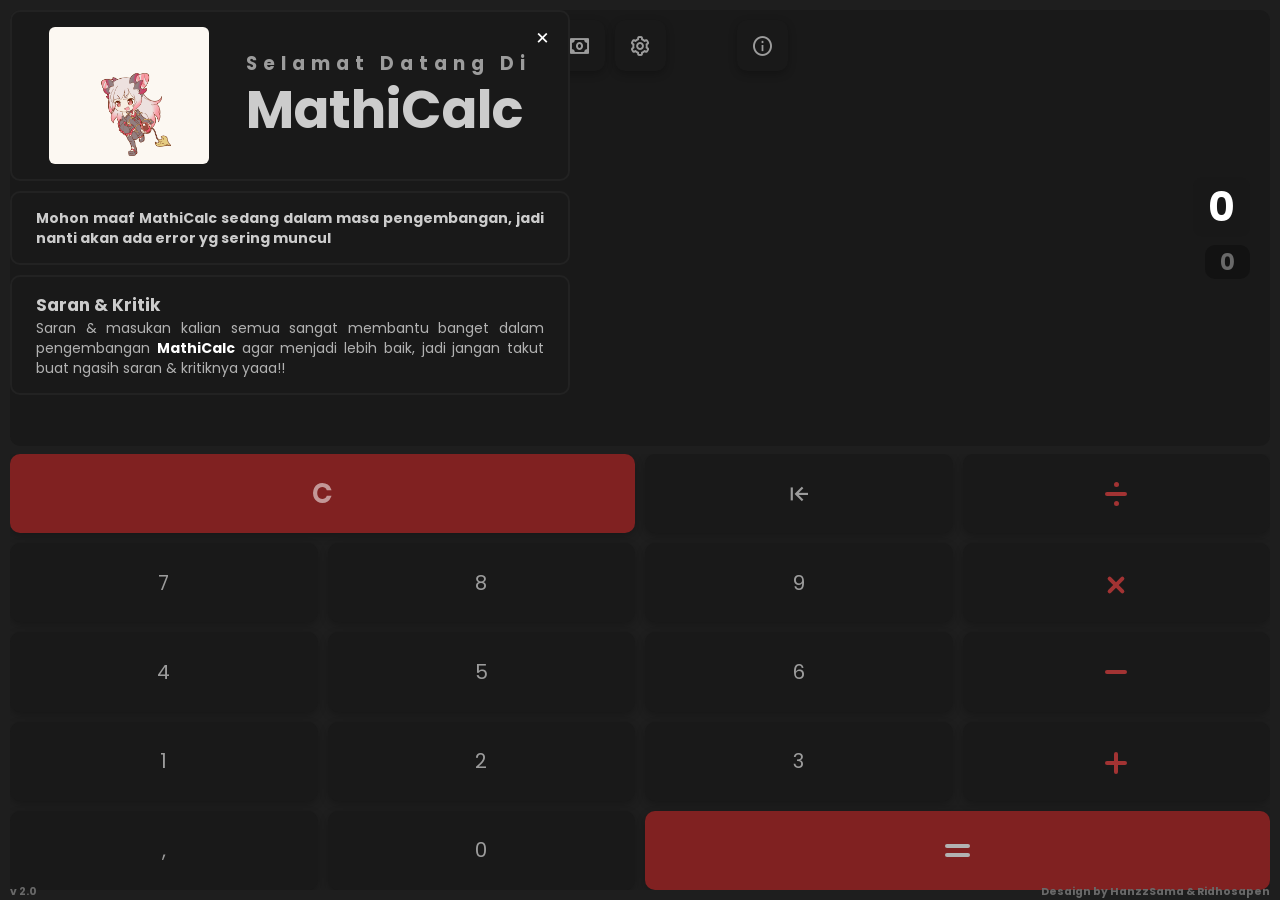
==== index.html @ f7ed5c63 "Update 2.1 perbaikan sinkronosasi video local dan video youtube" ====
<html lang="en">
  <head>
    <meta charset="UTF-8" />
    <meta name="viewport" content="width=device-width, initial-scale=1.0" />
    <link rel="shortcut icon" href="img/mathicalc.ico" type="image/x-icon" />
    <link
      href="https://unpkg.com/boxicons@2.1.4/css/boxicons.min.css"
      rel="stylesheet"
    />
    <link rel="stylesheet" href="style/style.css" />
    <title>MathiCalc</title>
  </head>
  <body>
    <div class="container">
      <nav class="nav-alert" id="main-alert">
        <div>
          <figure class="main-alert">
            <div>
              <i class="bx bx-x" id="close-alert"></i>
              <article class="desc-alert">
                <img src="img/welcome.gif" alt="" />
                <div>
                  <h3>selamat datang di</h3>
                  <h3>mathiCalc</h3>
                </div>
              </article>
            </div>
          </figure>
          <figure class="main-alert">
            <div>
              <article>
                <h4>
                  Mohon maaf MathiCalc sedang dalam masa pengembangan, jadi
                  nanti akan ada error yg sering muncul
                </h4>
              </article>
            </div>
          </figure>
          <figure class="main-alert">
            <div>
              <article>
                <h3>saran & kritik</h3>
                <p>
                  Saran & masukan kalian semua sangat membantu banget dalam
                  pengembangan <strong>MathiCalc</strong> agar menjadi lebih
                  baik, jadi jangan takut buat ngasih saran & kritiknya yaaa!!
                </p>
              </article>
            </div>
          </figure>
        </div>
      </nav>
      <nav class="nav">
        <div>
          <figure class="icon" data-target="historyMenu">
            <i class="bx bx-history"></i>
          </figure>
          <figure class="icon" data-target="moneyMenu">
            <i class="bx bx-money"></i>
          </figure>
          <figure class="icon" data-target="settingMenu">
            <i class="bx bx-cog"></i>
          </figure>
          <figure class="icon ui" id="newui">
            <i class="bx bx-math"></i>
          </figure>
          <figure class="icon" data-target="aboutMenu">
            <i class="bx bx-info-circle"></i>
          </figure>
        </div>
      </nav>
      <main class="main-menu">
        <div>
          <section id="historyMenu" class="menu history hidden" id="history">
            <div>
              <h3>History</h3>
              <ul id="history"></ul>
            </div>
          </section>
          <section id="moneyMenu" class="menu money hidden" id="money">
            <div>
              <h3>Konversi Mata Uang</h3>
              <main class="wrapper-conversi">
                <figure class="conversi">
                  <select id="currency-from">
                    <option value="">--Pilih--</option>
                    <option value="IDR">IDR (Rupiah)</option>
                    <option value="USD">USD (Dollar)</option>
                    <option value="EUR">EUR (Euro)</option>
                  </select>
                </figure>
                <figure class="reverse">
                  <button id="reverse-currency">
                    <i class="bx bx-transfer-alt"></i>
                  </button>
                </figure>
                <figure class="conversi">
                  <select id="currency-to">
                    <option value="">--Pilih--</option>
                    <option value="USD">USD (Dollar)</option>
                    <option value="IDR">IDR (Rupiah)</option>
                    <option value="EUR">EUR (Euro)</option>
                  </select>
                </figure>
              </main>
            </div>
          </section>
          <section id="settingMenu" class="menu setting hidden" id="setting">
            <div>
              <h3>Setting</h3>
              <main>
                <section class="set-menu theme">
                  <div>
                    <div>
                      <h4>tema warna</h4>
                    </div>
                    <!-- tempat pilihan tema -->
                    <div class="wrapper-theme"></div>
                    <!-- preview tema aktif -->
                    <div class="preview-txt">
                      <h4>tema saat ini</h4>
                    </div>
                    <div class="theme-preview"></div>
                  </div>
                </section>
                <section class="set-menu font-size">
                  <div>
                    <div>
                      <h4>font size</h4>
                      <h6>default : 16px</h6>
                    </div>
                    <div class="wrapper-font"></div>
                  </div>
                </section>
                <section class="set-menu wallpaper">
                  <div>
                    <div>
                      <h4>pasang walpaper</h4>
                    </div>
                    <div class="main-input-wlpr">
                      <div>
                        <section class="page-upload">
                          <div>
                            <i class="bx bx-upload"></i>
                            <h4>upload</h4>
                          </div>
                        </section>
                        <section class="btn-reset" id="resetWallpaper">
                          <div>
                            <i class="bx bx-reset"></i>
                          </div>
                        </section>
                        <section class="upload">
                          <div>
                            <input
                              type="file"
                              id="wallpaperInput"
                              accept="image/*,video/*"
                            />
                          </div>
                        </section>
                        <section class="live-img">
                          <main class="preview-img">
                            <div></div>
                          </main>
                        </section>
                      </div>
                    </div>
                  </div>
                </section>
                <section class="set-menu ink-yt">
                  <div class="wrapper-link-yt">
                    <div>
                      <h4>link YouTube set-up walpaper</h4>
                    </div>
                    <div class="input-yt">
                      <input
                        type="text"
                        placeholder="Paste link YouTube dan tunggu sebentar"
                      />
                    </div>
                  </div>
                </section>
                <section class="set-menu new-ui">
                  <div>
                    <div>
                      <h4>buka menu mathiCalc chat</h4>
                    </div>
                    <div class="wrapper-newui">
                      <h5 id="uitxt">Enable MathiCalc Chat</h5>
                      <button id="toggleNewUI">
                        <i class="bx bxs-mouse-alt"></i>
                      </button>
                    </div>
                  </div>
                </section>
              </main>
            </div>
          </section>
          <section id="aboutMenu" class="menu about hidden" id="about">
            <div>
              <figure class="container-about">
                <h3>About</h3>
                <h6>Desaign by HanzzSama & Ridhosapen</h6>
                <article class="about-content">
                  <p>
                    <strong>MathiCalc</strong> ini masih dalam tahap
                    pengembangan, jadi maaf kalau ada beberapa error yg muncul
                    atau beberapa fitur mungkin belum sempurna, aku dan rekan ku
                    akan terus berusaha memperbarui dan tingkatkan agar kualitas
                    <strong>MathiCalc</strong> bisa lebih baik dan mendukung
                    banyak fitur.
                  </p>
                  <h5>Fitur yg sudah kami buat di sini</h5>
                  <ul>
                    <li>
                      <strong>Operasi dasar</strong> matematika (tambah, kurang,
                      kali, bagi)
                    </li>
                    <li>
                      <strong>Preview hasil</strong> sebelum dihitung (submit)
                    </li>
                    <li>
                      <strong>Riwayat perhitungan</strong> (history) yang bisa
                      dipanggil ulang
                    </li>
                    <li>
                      Mode <strong>konversi mata uang</strong> (IDR, USD, EUR)
                      lengkap dengan tombol
                      <em>reverse</em>
                    </li>
                    <li>Ubah <strong>Tema</strong> warna kalkulator</li>
                    <li>Ubah <strong>Ukuran font</strong> sesuai keinginan</li>
                    <li>
                      Pasang <strong>Walpaper</strong> di output kalkulator
                    </li>
                    <li>
                      Tombol <strong>menampilkan menu baru</strong> (UI baru)
                    </li>
                    <li>
                      Mode <strong>MathiCalc Chat</strong> tampilan baru
                      <em>( New )</em>
                    </li>
                    <li>
                      Rumus <strong>bangun datar</strong> (persegi, segitigs,
                      lingkaran, dll)
                    </li>
                    <li>
                      Konversi <strong>Suhu</strong> (c ke f, f ke c, dll)
                    </li>
                    <li>
                      Konersi <strong>Panjang</strong> (cm ke m, m ke km, dll)
                    </li>
                    <li>
                      Command <strong>Clear/cls</strong> untuk hapus semua chat
                    </li>
                    <li>UI <strong>Responsif</strong> dan ringan</li>
                  </ul>
                  <p>
                    Nantikan <strong>update terbaru</strong> dari kami dengan
                    fitur-fitur yg lebih banyak dan perbaikan bug yg akan kami
                    selesaikan.
                  </p>
                  <p>
                    Saran & masukan dari kalian sangat membantu meningkatkan
                    kualitas kalkulator ini lebih baik! Jadi, tetap pantau ya
                  </p>
                  <main class="history-progres">
                    <section class="wrapper-progres">
                      <div class="progres">
                        <h4>MathiCalc 2.1</h4>
                        <p>
                          Perbaikan sistem penampilkan walpaper (type = Video)
                        </p>
                        <p>
                          Mensinkronisasi antara
                          <strong>Video Local</strong> dan
                          <strong>Video YouTube</strong>
                        </p>
                      </div>
                      <div class="progres">
                        <h4>MathiCalc 2.0</h4>
                        <p>Penambahan sistem pasanng walpaper (type = Video)</p>
                        <p>
                          Dapat menampilkan walpaper dalam bentuk
                          <strong>Video Local</strong> atau
                          <strong>Video YouTube</strong>
                        </p>
                      </div>
                      <div class="progres">
                        <h4>MathiCalc 1.9</h4>
                        <p>Perbaikan UI agar lebih responsif</p>
                        <p>
                          Merapikan komponen-komponen dalam Container agar dapat
                          lebih mudah melakukan responsif
                        </p>
                      </div>
                      <div class="progres">
                        <h4>MathiCalc 1.8</h4>
                        <p>Penambahan sistem kalkulator (rumus matematika)</p>
                        <p>Perhitungan rumus <strong>Luas Persegi</strong></p>
                        <p>Perhitungan rumus <strong>Luas segituga</strong></p>
                        <p>Perhitungan rumus <strong>Luas lingkaran</strong></p>
                        <p>
                          Perhitungan rumus <strong>keliling lingkaran</strong>
                        </p>
                        <p>Perhitungan rumus <strong>Volume Kubus</strong></p>
                        <p>Perhitungan rumus <strong>Volume Balok</strong></p>
                        <p>Perhitungan rumus <strong>Volume Tabung</strong></p>
                        <p>Perhitungan rumus <strong>Pythagoras</strong></p>
                        <p>Perhitungan rumus <strong>Faktorial</strong></p>
                      </div>
                      <div class="progres">
                        <h4>MathiCalc 1.7</h4>
                        <p>Perbaikan UI khususnya pada Responsif mode mobile</p>
                        <p>
                          perubahan atau transformasi layar
                          <strong>Dekstop</strong> ke <strong>Android</strong>
                        </p>
                      </div>
                      <div class="progres">
                        <h4>MathiCalc 1.6</h4>
                        <p>
                          Perubahan nama "<strong>Mathison Bot</strong> berubah
                          menjadi <strong>MathiCalc Chat</strong>"
                        </p>
                      </div>
                      <div class="progres">
                        <h4>MathiCalc 1.5</h4>
                        <p>
                          Penambahan UI chatBot pada
                          <strong>Mathison Bot</strong>
                        </p>
                        <p>
                          Perubahan <strong>mode kalkulator</strong> dengan
                          <strong>mode chat</strong>
                        </p>
                      </div>
                      <div class="progres">
                        <h4>MathiCalc 1.4</h4>
                        <p>Perbaikan sistem kalkulator yg lebih baik</p>
                        <p>
                          Perbaikan <strong>sistem kalkulator dasar</strong> (
                          -, + )
                        </p>
                        <p>
                          Perbaikan <strong>sistem kalkulator dasar</strong> (
                          buka kurung dan tutup kurung )
                        </p>
                        <p>
                          Perbaikan <strong>sistem kalkulator dasar</strong> (
                          bilangan bulat, decimal, prima )
                        </p>
                      </div>
                      <div class="progres">
                        <h4>MathiCalc 1.3</h4>
                        <p>
                          Pembaruan pada desain UI <strong>MathiCalc</strong>
                        </p>
                        <p>Penambahan fitur <strong>Pilihan Tema</strong></p>
                        <p>Penambahan fitur <strong>font size</strong></p>
                        <p>Penambahan fitur <strong>Pasang Walpaper</strong></p>
                      </div>
                      <div class="progres">
                        <h4>MathiCalc 1.2</h4>
                        <p>
                          Perubahan nama "<strong>Mathison Calculator</strong>
                          berubah menjadi <strong>MathiCalc</strong>"
                        </p>
                        <p>Menambahan UI baru dan sistem baru</p>
                        <p>
                          <strong
                            >UI history, setting, konersi mata uang,
                            about</strong
                          >
                        </p>
                      </div>
                      <div class="progres">
                        <h4>Mathison Calculator 1.1</h4>
                        <p>
                          Penerapan <strong>sistem dasar kalkulator</strong>,
                          hanya bisa (penjumlahan, pengurangan, perkalian,
                          pembagian)
                        </p>
                        <p>
                          <strong>Perbaikan sistem kalkulator dasar</strong>,
                          memperbaiki sistem operator aritmatika
                        </p>
                      </div>
                      <div class="progres">
                        <h4>Mathison Calculator 1.0</h4>
                        <p>
                          <strong>Desain awal</strong> pembuatan kerangka
                          kalkulator dan belum include sistem kalkulator
                        </p>
                        <p>
                          <strong>Perancangan desain</strong> menentukan desain
                          kalkulator
                        </p>
                      </div>
                    </section>
                  </main>
                </article>
              </figure>
            </div>
          </section>
        </div>
      </main>
      <main class="main-newui" id="newUISection">
        <div>
          <div class="page-newui">
            <header class="head-tittle">
              <div>
                <h4>Selamat datang di</h4>
                <h3>mathiCalc <strong>Chat</strong></h3>
              </div>
            </header>
            <main class="chat-box">
              <div></div>
            </main>
            <section class="input-chat">
              <div>
                <aside class="live-preview">
                  <section class="wrapper-live">
                    <div id="live-preview"></div>
                  </section>
                </aside>
                <div class="input">
                  <i class="bx bxs-keyboard"></i>
                  <input type="text" placeholder="ketik pesan..." />
                </div>
              </div>
            </section>
          </div>
        </div>
      </main>
      <header class="content main-output" id="main-output">
        <div class="wrapper-output">
          <h2 id="operation">0</h2>
          <div>
            <h6 id="result">0</h6>
          </div>
        </div>
        <figure class="video-output">
          <video></video>
        </figure>
      </header>
      <div class="slide" id="slide"><i>>></i></div>
      <main class="content main-button" id="main-button">
        <div class="wrapper-button">
          <figure class="button" data-action="clear">
            <div>C</div>
          </figure>
          <figure class="button" data-action="delete">
            <div><i class="bx bx-arrow-to-left"></i></div>
          </figure>
          <figure class="button" data-value=":">
            <div class="pembagian">
              <div></div>
              <div></div>
              <div></div>
            </div>
          </figure>
          <figure class="button" data-value="7">
            <div>7</div>
          </figure>
          <figure class="button" data-value="8">
            <div>8</div>
          </figure>
          <figure class="button" data-value="9">
            <div>9</div>
          </figure>
          <figure class="button" data-value="x">
            <div class="perkalian">
              <div></div>
              <div></div>
            </div>
          </figure>
          <figure class="button" data-value="4">
            <div>4</div>
          </figure>
          <figure class="button" data-value="5">
            <div>5</div>
          </figure>
          <figure class="button" data-value="6">
            <div>6</div>
          </figure>
          <figure class="button" data-value="-">
            <div class="pengurangan">
              <div></div>
            </div>
          </figure>
          <figure class="button" data-value="1">
            <div>1</div>
          </figure>
          <figure class="button" data-value="2">
            <div>2</div>
          </figure>
          <figure class="button" data-value="3">
            <div>3</div>
          </figure>
          <figure class="button" data-value="+">
            <div class="penjumlahan">
              <div></div>
              <div></div>
            </div>
          </figure>
          <figure class="button" data-value=".">
            <div>,</div>
          </figure>
          <figure class="button" data-value="0">
            <div>0</div>
          </figure>
          <figure class="button" data-action="calculate">
            <div class="hasil">
              <div></div>
              <div></div>
            </div>
          </figure>
        </div>
      </main>
    </div>
    <span class="dev">
      <div class="versi">
        <h6>v 2.0</h6>
      </div>
      <div class="use-dev">
        <h6>Desaign by HanzzSama & Ridhosapen</h6>
      </div>
    </span>
    <script src="resources/mathFunctions.js"></script>
    <script src="resources/chatbot.js"></script>
    <script src="resources/newUI.js"></script>
    <script src="resources/slide-toggle.js"></script>
    <script src="resources/setting.js"></script>
    <script src="resources/setWLPR.js"></script>
    <script src="resources/math.js"></script>
  </body>
</html>
---- style/style.css ----
@import url('https://fonts.googleapis.com/css2?family=Cal+Sans&family=Poppins:ital,wght@0,100;0,200;0,300;0,400;0,500;0,600;0,700;0,800;0,900;1,100;1,200;1,300;1,400;1,500;1,600;1,700;1,800;1,900&display=swap');
*{
    margin: 0;
    padding: 0;
    text-decoration: none;
    color: #ffffff;
    box-sizing: border-box;
    transition: all .3s;
    font-family: "Poppins", sans-serif;
    -webkit-user-select: none; /* Chrome, Safari, iOS */
    -moz-user-select: none;    /* Firefox */
    -ms-user-select: none;     /* IE/Edge legacy */
    user-select: none;         /* standar */
    -webkit-touch-callout: none; /* matikan menu tekan lama di iOS */
    -webkit-tap-highlight-color: transparent;
}
*::-webkit-scrollbar {
    width: 5px;
    height: 0;
}

*::-webkit-scrollbar-thumb {
    border-radius: 10px;
    background: var(--backgroun     d-color);
}

*::-webkit-scrollbar-track {
    background: transparent;
}

:root{
    --dark-mode-item: #191919;
    --dark-mode-bg: #121212;
    --clr-ex-text: #b2b2b2;
    --primary-color: #a23333;   /* default */
    --secondary-color: #802121;
    --accent-color: #c39797;
    --background-color: #1e1e1e;
    --text-color: #f5f5f5;
    --font-size: 16px;
}
body{
    display: flex;
    font-size: var(--font-size);
    align-items: center;
    margin: 15px;
    justify-content: center;
    background-color: var(--background-color);
}
/* ========================================= */
/* =============== Container =============== */
/* ========================================= */
.container{
    width: 100%;
    height: 100%;
    max-height: 42em;
    max-width: 85em;
    /* background: blue; */
    display: flex;
    gap: 10px;
    /* justify-content: space-between; */
}
.content{
    width: 100%;
    max-width: 100%;
    height: 100%;
    /* background: red; */
}
/* ===================================== */
/* =============== Slide =============== */
/* ===================================== */
.slide{
    display: flex;
    max-width: 2em;
    align-items: center;
    border-radius: 6px;
    justify-content: center;
    background: var(--dark-mode-item);
}
.slide.active i{
    transform: rotate(180deg);
}
.slide i{
    margin: 0 10px;
    color: #9c9c9c;
    /* padding: 8px 8px; */
    cursor: pointer;
}
/* ====================================== */
/* =============== Button =============== */
/* ====================================== */
.main-button{
    width: 100%;
    position: relative;
    overflow-x: hidden;
}
.main-button.active{
    width: 0;
}
.wrapper-button{
    gap: 10px;
    height: 100%;
    display: grid;
    /* background: yellow; */
    grid-template-columns: repeat(4, 1fr);
    grid-template-rows: repeat(5, 1fr);
}
.button{
    display: flex;
    align-items: center;
    justify-content: center;
    height: 100%;
    width: 100%;
    border-radius: 10px;
    background: var(--dark-mode-item);
    box-shadow: rgba(0, 0, 0, 0.24) 0px 3px 8px;
}
.button.active {
  transform: scale(0.92);
  background: rgba(255, 255, 255, 0.2);
  transition: all 0.15s;
}
.button:hover{
    background: #2c2c2c;
    transform: scale(1.05);
}
.button:hover div{
    color: #ffffff;
    font-size:  1.96em;
}
.button div{
    color: #9c9c9c;
    font-size: 1.9em;
}
.button i{
    color: #9c9c9c;
    font-size: 1.3em;   
}
.button:nth-child(1){
    grid-column: span 2;
    background: var(--secondary-color);
}
.button:nth-child(1) div{
    color: var(--accent-color);
    font-size: 34px;
    -webkit-text-stroke-width: 2px;
}
.pembagian div:nth-child(2){
    width: 31px;
    height: 6px;
    border-radius: 10px;
}
.pembagian{
    gap: 5px;
    width: 31px;
    flex-wrap: wrap;
    display: flex;
    justify-content: center;
}
.pembagian div{
    background: var(--primary-color);
}
.pembagian div:nth-child(1),
.pembagian div:nth-child(3){
    width: 8px;
    height: 8px;
    border-radius: 50%;
}
.perkalian{
    width: 31px;
}
.perkalian div{
    width: 31px;
    height: 6;
    border-radius: 10px;
    position: absolute;
    background: var(--primary-color);
}
.perkalian div:nth-child(1){
    transform: rotate(45deg);
}
.perkalian div:nth-child(2){
    transform: rotate(-45deg);
}
.pengurangan div{
    width: 31px;
    height: 6px;
    border-radius: 10px;
    background: var(--primary-color);
}
.penjumlahan{
    width: 31px;
}
.penjumlahan div{
    width: 31px;
    height: 6;
    border-radius: 10px;
    position: absolute;
    background: var(--primary-color);
}
.penjumlahan div:nth-child(2){
    transform: rotate(-90deg);
}
.button:nth-child(18){
    grid-column: span 2;
    background: var(--secondary-color);
}
.hasil{
    gap: 5px;
    display: flex;
    flex-direction: column;
}
.hasil>div{
    width: 31px;
    height: 5px;
    border-radius: 10px;
    background: var(--clr-ex-text);
}
/* ============================================= */
/* =============== Output New UI =============== */
/* ============================================= */
.main-newui{
    width: 0;
    /* height: 100%; */
    display: flex;
    flex-direction: column;
    position: relative;
    overflow-x: hidden;
    border-radius: 10px;
    background: #191919;
}
.main-newui.open{
    width: 100%;
    display: flex;
    /* background: #191919; */
    box-shadow: rgba(0, 0, 0, 0.19) 0px 10px 20px, rgba(0, 0, 0, 0.23) 0px 6px 6px;
}
.main-newui>div{
    width: 100%;
    height: 100%;
    display: flex;
}
.page-newui{
    width: 100%;
    display: flex;
    flex-direction: column;
    margin: 10px 20px;
    /* background: blue; */
}
.head-tittle h4{
    color: #696969;
    font-size: 14px;
    white-space: nowrap;
    text-transform: capitalize;
}
.head-tittle h3{
    font-size: 1.5em;
    text-transform: capitalize;
    line-height: 1.2em;
    white-space: nowrap;
    color: #ccc;
}
.head-tittle strong{
    color: var(--accent-color);
}
.chat-box{
    height: 100%;
    overflow-y: auto;
    display: flex;
    margin: 10px 0;
    max-height: auto;
    flex-direction: column;
    /* background-color: red; */
}
.chat{
    display: flex;
}
.chat.user{
    justify-content: end;
}
.username h3{
    font-size: 16px;
    text-transform: capitalize;
    color: var(--primary-color);
}
.chat.user .username h3{
    text-align: end;
    color: var(--accent-color);
}
.chat-text{
    display: flex;
    max-width: 40em;
    margin-top: 6px;
    border-radius: 6px;
    background: var(--secondary-color);
}
.chat-text p{
    margin: 8px 15px;
    font-size: 14px;
    letter-spacing: .5px;
    color: #fff;
    text-align: justify;
    line-height: 20px;
}
.input-chat{
    width: 100%;
    /* background: blue; */
}
.input-chat>div{
    display: flex;
    flex-direction: column;
}
.input{
    width: 100%;
    display: flex;
    align-items: center;
}
.input i{
    color: #696969;
    font-size: 22px;
    margin-left: 24px;
    position: absolute;
}
.live-preview{
    height: 0;
    display: flex;
    overflow: hidden;
}
.wrapper-live{
    display: flex;
    border-radius: 8px;
    background: #121212;
}
.wrapper-live>div{
    margin: 10px 25px;
}
.input input{
    width: 100%;
    padding: 18px 28px 18px 60px;
    border-radius: 35px;
    border: none;
    outline: none;
    letter-spacing: .5px;
    font-weight: 450;
    font-size: 15px;
    border: 2px solid #202020;
    background: var(--dark-mode-bg);
    color: #fff;
    font-size: 14px;
}
/* =========================================== */
/* =============== Output math =============== */
/* =========================================== */
.main-output{
    display: flex;
    position: relative;
    justify-content: end;
    align-items: center;
    /* padding: 10px; */
    background-position: 50%;
    background-size: cover;
    background-repeat: no-repeat;
    /* background-image: url('../img/Mienar.gif'); */
    background: var(--dark-mode-item);
    border-radius: 10px;
}
.main-output.active{
    width: 0;
    opacity: 0;
    overflow-x: hidden;
}
.main-output>div{
    margin: 0 20px;
    text-align: end;
}
.main-output h6{
    color: #696969;
    font-size: 1.4em;
}
.main-output h2{
    font-size: 2.5em;
    /* background: red; */
}
.wrapper-output{
    position: relative;
    z-index: 6;
    display: flex;
    /* word-break: break-all; */
    /* overflow-wrap: anywhere; */
    /* white-space: normal; */
    flex-direction: column;
}
.wrapper-output>div{
    display: flex;
    margin-top: 8px;
    word-break: break-all;
    overflow-wrap: anywhere;
    white-space: normal;
    justify-content: end;
}
.video-output{
    z-index: 5;
    display: flex;
    align-items: center;
    height: 100%;
    width: 100%;
    border-radius: 10px;
    position: absolute;
    background: #000;
}
.video-output video{
    width: 100%;
    height: 100%;
}
#operation{
    word-break: break-all;
    overflow-wrap: anywhere;
    white-space: normal;
    padding: 0 15px;
    border-radius: 10px;
    background: #191919dc;
}
#result{
    word-break: break-all;
    overflow-wrap: anywhere;
    white-space: normal;
    padding: 0 15px;
    border-radius: 10px;
    background: #121212;
}
#result.final {
    font-size: 2.5em;   /* jadi lebih besar saat final */
    color: #ffffff;       /* lebih jelas */
}
#operation.hidden {
    display: none;     /* hilang setelah ditekan = */
}
/* ==================================== */
/* =============== Menu =============== */
/* ==================================== */
.main-menu{
    display: flex;
    width: 0;
}
.main-menu>div{
    width: 100%;
    display: flex;
}
.main-menu.active{
    width: 100%;
    max-width: 25em;
}
.hidden {
    display: none;
}
.menu {
    width: 0;
    /* display: none; */
    /* transform: translateY(20px); */
    transition: all 0.4s ease;
    background: var(--dark-mode-item);
    border-radius: 10px;
    overflow-x: hidden;
}
.menu.show {
    width: 100%;
    display: flex;
    /* transform: translateY(0); balik normal */
}
.menu.show>div{
    width: 100%;
    opacity: 1;
}
.menu>div{
    opacity: 0;
    width: 100%;
    position: relative;
    overflow-x: hidden;
    /* position: relative; */
    /* background: red; */
    margin: 15px 24px;
}
.menu h3{
    white-space: nowrap; 
}
.history .alert{
    height: 100%;
    margin-top: 20px;
    display: flex;
    justify-content: center;
    align-items: center;
}
.alert p{
    user-select: none;
    font-size: 14px;
    color: #696969;
    font-style: italic;
    white-space: nowrap; 
}
.history ul {
    gap: 10px;
    display: flex;
    margin-top: 20px;
    flex-direction: column;
    list-style: none;
}
.history li {
    border-radius: 8px;
    padding: 10px 20px;
    white-space: nowrap;
    display: flex;
    justify-content: space-between;
    background: var(--dark-mode-bg);
}
.history ul>button{
    padding: 10px 20px;
    border-radius: 6px;
    color: #b2b2b2;
    background: #121212;
    border: none;
}
.history ul>button:hover{
    background: #222;
    color: var(--primary-color);
}
.history li button{
    display: flex;
    border: none;
    cursor: pointer;
    align-items: center;
    background: transparent;
}
.history li button i{
    font-size: 21px;
}
.history li button i:hover{
    transform: scale(1.2);
    color: var(--primary-color);
}
.history li:hover {
  background: #222;
}
.wrapper-conversi{
    margin-top: 20px;
}
.reverse{
    width: 100%;
    display: flex;
    justify-content: center;
}
.reverse button{
    font-size: 31px;
    margin: 10px 0;
    border: none;
    cursor: pointer;
    background: transparent;
}
.setting>div{
    border-radius: 10px;
}
.set-menu{
    display: flex;
    margin-top: 20px;
    border-radius: 6px;
    background: #202020;
}
.set-menu>div{
    width: 100%;
    /* background: red; */
    margin: 10px 12px;
}
.set-menu h4{
    color: #9c9c9c;
    font-size: 14px;
    text-transform: capitalize;
    white-space: nowrap;
}
.wrapper-theme{
    margin-top: 15px;
    display: flex;
    justify-content: center;
    gap: 10px;
}
.theme-color{
    width: 100%;
    max-width: 50px;
    display: flex;
    height: auto;
    border-radius: 50%;
    border: 2px solid var(--accent-color);
}
.theme-color main{
    display: flex;
    width: 100%;
    height: 47px;
    align-items: end;
    position: relative;
    margin: 3px;
}
.theme-color main div:nth-child(1){
    width: 100%;
    display: flex;
    position: absolute;
    height: 23px;
    border-radius: 0 0 150px 150px;
    background: #2c2c2c;
}
.theme-color main div:nth-child(2){
    width: 100%;
    display: flex;
    height: 100%;
    border-radius: 50%;
    background: var(--theme-accent);
}
.preview-txt{
    margin-top: 15px;
}
.preview-theme{
    margin-top: 10px;
    display: flex;
    gap: 1px;
}
.container-about{
    /* background: blue; */
    position: absolute;
}
.font-size h6{
    color: #696969;
    margin-top: 5px;
}
.wrapper-font{
    display: grid;
    gap: 10px;
    margin-top: 15px;
    grid-template-columns: repeat(3, 1fr);
}
.font-size-option{
    cursor: pointer;
    padding: 8px 20px;
    border-radius: 6px;
    border: none;
    background: var(--dark-mode-bg);
    text-transform: capitalize;
    font-size: 14px;
    color: #b2b2b2;
}
.font-size-option.active { background: var(--accent-color); color: #000; font-weight: bold; }
.main-input-wlpr{
    margin-top: 1em;
    display: flex;
    position: relative;
}
.main-input-wlpr>div{
    width: 100%;
    display: flex;
}
.page-upload{
    width: 100%;
    display: none;
    align-items: center;
    justify-content: center;
    border-radius: 8px;
    background: #191919;
    min-height: 10em;
}
.page-upload.active {
    display: flex;
}
.page-upload>div{
    text-align: center;
}
.page-upload i{
    font-size: 31px;
    color: #696969;
}
.btn-reset{
    bottom: 0;
    right: 0;
    z-index: 4;
    padding: 9px;
    background: #191919;
    border-radius: 6px;
    position: absolute;
}
.btn-reset i{
    font-size: 21px;
}
.upload{
    width: 100%;
    height: 100%;
    z-index: 1;
    display: flex;
    border-radius: 8px;
    /* background: blue; */
    position: absolute;
    overflow-x: hidden;
}
.upload>div{
    width: 100%;
    position: relative;
    /* background: red; */
}
.upload input{
    opacity: 0;
}
.upload input[type=file]::file-selector-button {
    position: absolute;
    width: 100%;
    z-index: 2;
    border: none;
    height: 100%;
    border-radius: 6px;
    color: #fff;
    cursor: pointer;
}
.live-img{
    width: 100%;
}
.preview-img{
    width: 100%;
    /* background: red; */
}
.preview-img>div{
    display: flex;
    width: 100%;
    justify-content: center;
}
.preview-img img{
    width: 100%;
    border-radius: 8px;
}
.preview-img video{
    width: 100%;
    border-radius: 8px;
}
.preview-img iframe{
    width: 100%;
    border-radius: 8px;
}
.wrapper-newui{
    display: flex;
    margin-top: 15px;
    align-items: center;
    border-radius: 6px;
    background: #121212;
    justify-content: space-between;
}
.input-yt{
    margin-top: 1em;
}
.yt-wallpaper{
    border: none;
    border-radius: 8px;
}
.yt-floating {
    position: fixed !important;
    top: 10px !important;
    left: 10px !important;
    width: 320px !important;
    height: 180px !important;
    border-radius: 6px !important;
    z-index: 999 !important;
    pointer-events: auto !important;
    box-shadow: 0 0 10px #0008 !important;
}
.input-yt input{
    width: 100%;
    outline: none;
    padding: 10px 20px;
    border-radius: 6px;
    background: #121212;
    border: none;
}
.wrapper-newui h5{
    font-size: 14px;
    margin: 0 20px;
    color: #b2b2b2;
    text-transform: capitalize;
}
.wrapper-newui button{
    background: transparent;
    border: none;
    margin: 10px;
}
.wrapper-newui button i{
    font-size: 2em;
    color: #b2b2b2;
    cursor: pointer;
}
.wrapper-newui button i:hover{
    color: #ccc;
    transform: scale(1.1);
}
.container-about h6{
    color: #696969;
}
.about>div{
    border-radius: 10px;
}
.about-content{
    display: flex;
    gap: 10px;
    margin-top: 20px;
    flex-direction: column;
}
.about-content p{
    font-size: 14px;
    color: #b2b2b2;
    line-height: 20px;
    text-align: justify;
}
.about-content ul {
    margin: 0;
    padding-left: 20px;
}

.about-content li {
    font-size: 14px;
    color: #b2b2b2;
    margin-bottom: 6px;
    text-align: justify;
}
.history-progres{
    margin-top: 3em;
}
.wrapper-progres{
    display: flex;
    flex-direction: column;
    gap: 15px;
}
.progres h4{
    /* color: #ccc; */
    font-size: 14px;
}
.progres p{
    font-size: 13px;
}
/* =================================== */
/* =============== Nav =============== */
/* =================================== */
.nav>div{
    gap: 10px;
    display: flex;
    flex-direction: column;
}
.nav .icon.active {
  color: #fff;
  background: #333;
  border-radius: 8px;
}
.icon{
    cursor: pointer;
    display: flex;
    border-radius: 10px;
    background: var(--dark-mode-item);
    box-shadow: rgba(0, 0, 0, 0.24) 0px 3px 8px;
}
.icon:hover{
    background: #2c2c2c;
    transform: scale(1.1);
}
.icon:hover i{
    color: #ffffff;
}
#newui {
    display: flex;
    height: 0;
    opacity: 0;
    border-radius: 20px;
    align-items: center;
    transform: scale(.8);
    /* display: none; */
    overflow: hidden;
}
.icon.ui{
    /* border: 2px solid var(--accent-color); */
    background: var(--secondary-color);
}
.icon.ui:hover{
    background: var(--primary-color);
}
.icon.ui i{
    color: var(--accent-color);
}
.icon i{
    padding: 4px;
    border-radius: 6px;
    margin: 10px;
    color: #9c9c9c;
    font-size: 23px;
    /* background: #2c2c2c; */
}
.nav-alert{
    z-index: 11;
    width: 100%;
    max-width: 35em;
    position: absolute;
}
.main-alert.slide-in {
  opacity: 1;
  transform: translateX(0);
}
.main-alert.slide-out {
  opacity: 0;
  transform: translateX(-100%);
}
.nav-alert>div{
    display: flex;
    gap: 10px;
    flex-direction: column;
}
.main-alert{
    display: flex;
    border: 2px solid #222;
    border-radius: 10px;
    background: #191919;
    opacity: 0;
    transform: translateX(-100%);
    transition: transform 0.6s ease, opacity 0.6s ease;
}
.main-alert:nth-child(1) i{
    position: absolute;
    right: 15px;
    cursor: pointer;
    font-size: 21px;
}
.main-alert:nth-child(2) h4{
    font-size: 14px;
    color: #ccc;
    line-height: 20px;
    text-align: justify;
}
.main-alert:nth-child(3) h3{
    font-size: 17px;
    color: #ccc;
    text-transform: capitalize;
}
.main-alert:nth-child(3) p{
    font-size: 14px;
    color: #b2b2b2;
    text-align: justify;
    line-height: 20px;
}
.main-alert>div{
    width: 100%;
    margin: 15px 24px;
}
.desc-alert{
    gap: 10px;
    width: 100%;
    display: flex;
    /* background: blue; */
    justify-content: space-around;
    align-items: center;
}
.desc-alert img{
    width: 100%;
    border-radius: 6px;
    max-width: 10em;
}
.desc-alert h3{
    color: #9c9c9c;
    text-transform: capitalize;
}
.desc-alert>div h3:nth-child(1){
    letter-spacing: 6px;
}
.desc-alert>div h3:nth-child(2){
    font-size: 3.3em;
    line-height: 1.2em;
    color: #ccc;
}
@media screen and (min-width: 2000px) {
    body{
        margin: 40px 0;
    }
    .container{
        max-height: 100%;
        max-width: 40em;
        flex-direction: column;
    }
    .slide{
        overflow-y: hidden;
        height: 0;
    }
    .nav>div{
        flex-direction: row;
    }
}
@media screen and (max-width: 1300px) {
    body{
        /* height: 100dvh; */
        margin: 10px;
    }
    .container{
        gap: 0;
        max-height: 100%;
        position: relative;
        flex-direction: column;
        /* background: blue; */
    }
    .nav{
        z-index: 10;
        width: 100%;
        display: flex;
        justify-content: center;
        margin: 10px 0;
        /* background: red; */
        position: absolute;
    }
    .nav>div{
        flex-direction: row;
        /* justify-content: center; */
    }
    .slide{
        height: 0;
        overflow: hidden;
    }
    .main-menu{
        z-index: 6;
        /* margin-top: 3.8em; */
        position: absolute;
    }
    .main-menu>div{
        margin-top: 4em;
    }
    .main-menu.active{
        max-height: 100%;
        width: 100%;
        max-width: 60%;
    }
    .main-newui{
        height: 0;
        overflow: hidden;
    }
    .head-tittle{
        margin-top: 4em;
    }
    .main-newui.open{
        height: 100%;
    }
    .main-output.active{
        height: 0;
        opacity: 0;
        overflow: hidden;
    }
    .main-button{
        margin-top: 8px;
        /* background: red; */
    }
    .button>div{
        font-size: 20px;
    }
    .main-button.active{
        height: 0;
        opacity: 0;
        overflow: hidden;
    }
    .button:nth-child(1) div{
        font-size: 24px;
    }
    .pembagian{
        width: 22px;
    }
    .pembagian div:nth-child(1),
    .pembagian div:nth-child(3){
        width: 5px;
        height: 5px;
    }
    .pembagian div:nth-child(2){
        height: 4px;
    }
    .perkalian{
        width: 22px;
    }
    .perkalian div{
        width: 22px;
        height: 4;
    }
    .pengurangan div{
        width: 22px;
        height: 4px;
    }
    .penjumlahan{
        width: 22px;
    }
    .penjumlahan div{
        width: 22px;
        height: 4;
    }
    .penjumlahan div:nth-child(2){
        transform: rotate(-90deg);
    }
    .button:nth-child(18){
        grid-column: span 2;
        background: var(--secondary-color);
    }
    .hasil>div{
        width: 25px;
        height: 4px;
    }
}
@media screen and (max-width: 650px) {
    *::-webkit-scrollbar {
        width: 0;
        height: 0;
    }
    .icon i{
        font-size: 17px;
    }
    .icon.show{
        height: 3em;
    }
    .main-menu{
        z-index: 9;
        height: 100%;
    }
    .main-menu.active{
        max-width: 100%;
    }
    .main-menu.active>div{
        width: 100%;
    }
    .theme-color main{
        max-height: 35px;
    }
    .theme-color main div:nth-child(1){
        max-height: 19px;
    }
    #uitxt{
        font-size: 12px;
    }
    .chat.user{
        margin-top: 10px;
    }
    .chat-text p{
        font-size: 13px;
    }
    .yt-floating {
        position: fixed !important;
        top: 0 !important;
        left: 0 !important;
        width: 100% !important;
        height: 180px !important;
        border-radius: 6px !important;
        z-index: 999 !important;
        pointer-events: auto !important;
        box-shadow: 0 0 10px #0008 !important;
    }
}
@media screen and (max-width: 630px) {
    .desc-alert{
        flex-wrap: wrap;
    }
    .desc-alert>div h3:nth-child(1){
        letter-spacing: 6px;
        font-size: 14px;
    }
    .desc-alert>div h3:nth-child(2){
        font-size: 2.74em;
        line-height: 1.2em;
        color: #ccc;
    }
    .dev{
        opacity: 0;
        display: none;
        /* transform: translateY(15px); */
    }
    .dev h6{
        font-size: 11px;
    }
}
/* =================================== */
/* =============== Template =============== */
/* =================================== */
select{
    width: 100%;
    padding: 10px 20px;
    border-radius: 5px;
    font-size: 15px;
    border: 1px solid #202020;
    text-transform: capitalize;
    -webkit-box-sizing: border-box;
    -moz-box-sizing: border-box;
    box-sizing: border-box;
    appearance: none;
    -webkit-appearance: none;
    -moz-appearance: none;
    background: var(--dark-mode-bg);
}
select {
    background-image:
        linear-gradient(45deg, transparent 50%, gray 50%),
        linear-gradient(135deg, gray 50%, transparent 50%),
        linear-gradient(to right, #ccc, #ccc);
    background-position:
        calc(100% - 20px) calc(1em + 2px),
        calc(100% - 15px) calc(1em + 2px),
        calc(100% - 2.5em) 0.5em;
    background-size:
        5px 5px,
        5px 5px,
        1px 1.5em;
    background-repeat: no-repeat;
}

select:focus {
    background-image:
        linear-gradient(45deg, green 50%, transparent 50%),
        linear-gradient(135deg, transparent 50%, green 50%),
        linear-gradient(to right, #ccc, #ccc);
    background-position:
        calc(100% - 15px) 1em,
        calc(100% - 20px) 1em,
        calc(100% - 2.5em) 0.5em;
    background-size:
        5px 5px,
        5px 5px,
        1px 1.5em;
    background-repeat: no-repeat;
    border-color: green;
    outline: 0;
}
select:-moz-focusring {
    color: transparent;
    text-shadow: 0 0 0 #000;
}
.dev{
    width: 100%;
    bottom: 0;
    display: flex;
    justify-content: space-between;
    position: absolute;
}
.dev>div{
    margin: 0 10px;
}
.dev h6{
    color: #696969;
}
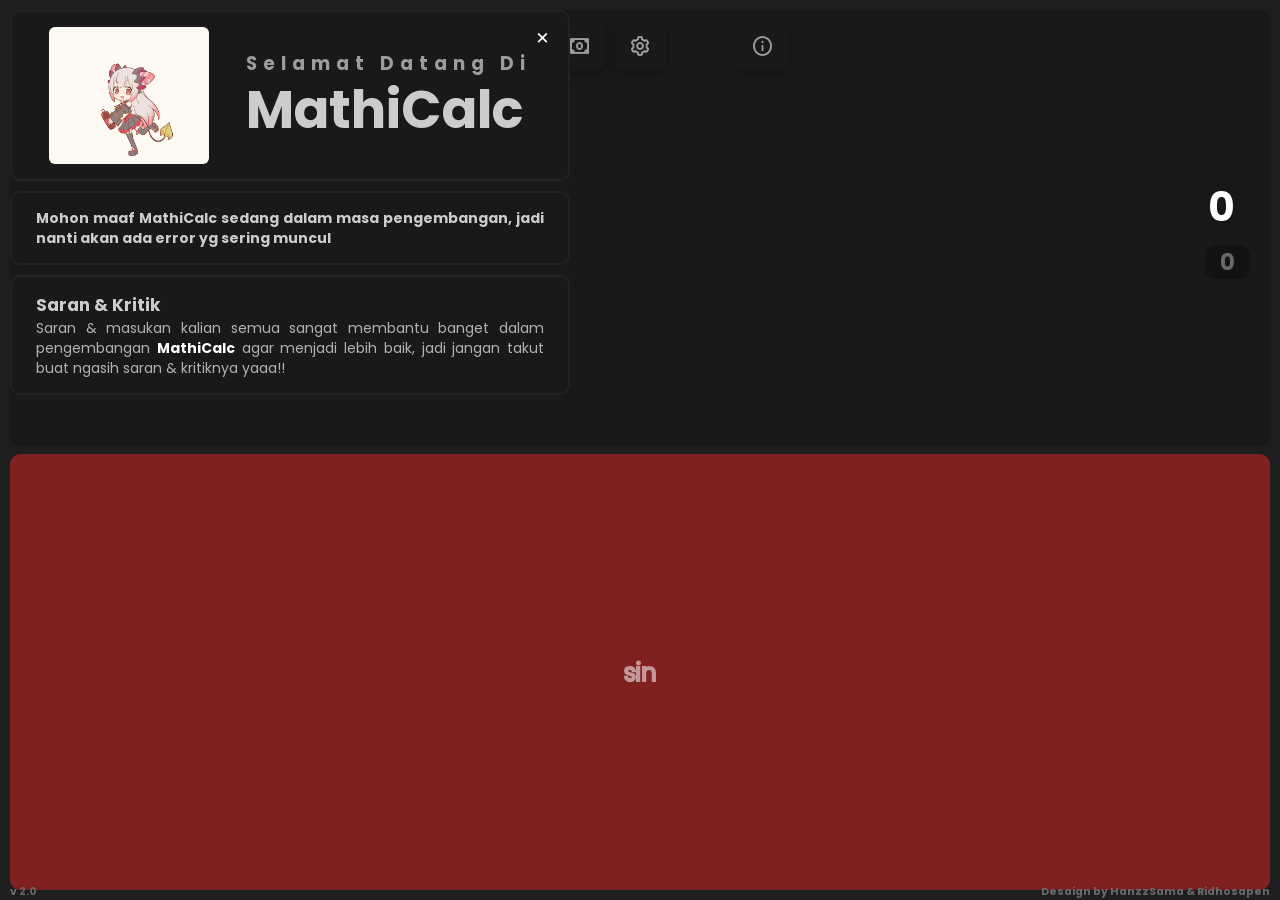
==== commit 29264100: "Perubahan Struktur Folder" ====
--- a/index.html
+++ b/index.html
@@ -71,13 +71,13 @@
       </nav>
       <main class="main-menu">
         <div>
-          <section id="historyMenu" class="menu history hidden" id="history">
+          <section id="historyMenu" class="menu history hidden">
             <div>
               <h3>History</h3>
               <ul id="history"></ul>
             </div>
           </section>
-          <section id="moneyMenu" class="menu money hidden" id="money">
+          <section id="moneyMenu" class="menu money hidden">
             <div>
               <h3>Konversi Mata Uang</h3>
               <main class="wrapper-conversi">
@@ -447,6 +447,30 @@
       </header>
       <div class="slide" id="slide"><i>>></i></div>
       <main class="content main-button" id="main-button">
+        <div class="wrapper-full-button">
+          <figure class="button" data-value="sin">
+            <div>sin</div>
+          </figure>
+          <figure class="button" data-value="cos">
+            <div>cos</div>
+          </figure>
+          <figure class="button" data-value="tan">
+            <div>tan</div>
+          </figure>
+          <figure class="button kuadrat" data-value="²">
+            <div>X</div>
+            <h5>2</h5>
+          </figure>
+          <figure class="button" data-value="%">
+            <div>%</div>
+          </figure>
+          <figure class="button" data-value="√">
+            <div>√</div>
+          </figure>
+          <figure class="button" data-value="()">
+            <div>()</div>
+          </figure>
+        </div>
         <div class="wrapper-button">
           <figure class="button" data-action="clear">
             <div>C</div>
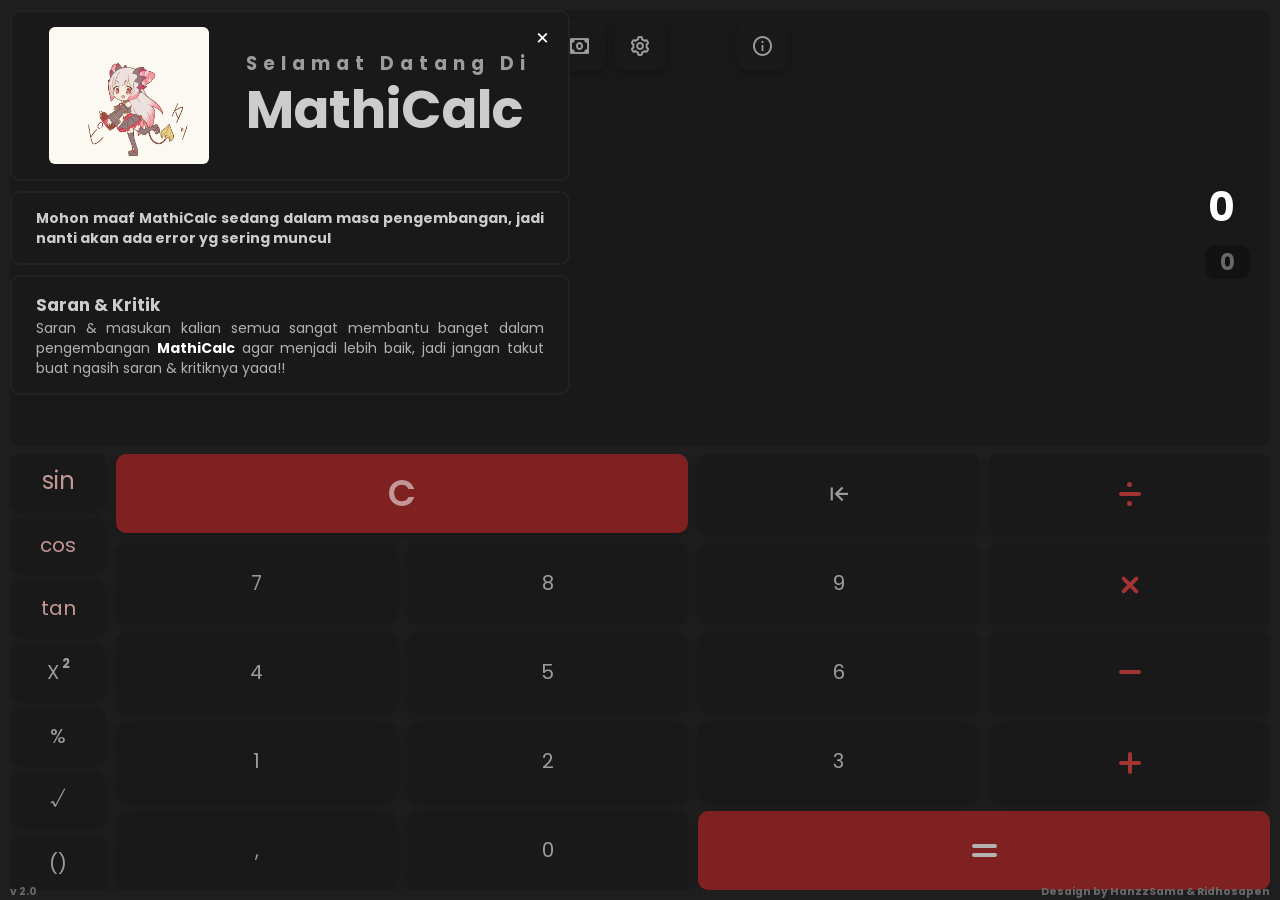
==== commit 6d291dc4: "Perubahan Struktur Folder2" ====
--- a/index.html
+++ b/index.html
@@ -2,12 +2,16 @@
   <head>
     <meta charset="UTF-8" />
     <meta name="viewport" content="width=device-width, initial-scale=1.0" />
-    <link rel="shortcut icon" href="img/mathicalc.ico" type="image/x-icon" />
+    <link
+      rel="shortcut icon"
+      href="www/img/mathicalc.ico"
+      type="image/x-icon"
+    />
     <link
       href="https://unpkg.com/boxicons@2.1.4/css/boxicons.min.css"
       rel="stylesheet"
     />
-    <link rel="stylesheet" href="style/style.css" />
+    <link rel="stylesheet" href="www/style/style.css" />
     <title>MathiCalc</title>
   </head>
   <body>
@@ -18,7 +22,7 @@
             <div>
               <i class="bx bx-x" id="close-alert"></i>
               <article class="desc-alert">
-                <img src="img/welcome.gif" alt="" />
+                <img src="www/img/welcome.gif" alt="" />
                 <div>
                   <h3>selamat datang di</h3>
                   <h3>mathiCalc</h3>
@@ -552,12 +556,12 @@
         <h6>Desaign by HanzzSama & Ridhosapen</h6>
       </div>
     </span>
-    <script src="resources/mathFunctions.js"></script>
-    <script src="resources/chatbot.js"></script>
-    <script src="resources/newUI.js"></script>
-    <script src="resources/slide-toggle.js"></script>
-    <script src="resources/setting.js"></script>
-    <script src="resources/setWLPR.js"></script>
-    <script src="resources/math.js"></script>
+    <script src="www/resources/mathFunctions.js"></script>
+    <script src="www/resources/chatbot.js"></script>
+    <script src="www/resources/newUI.js"></script>
+    <script src="www/resources/slide-toggle.js"></script>
+    <script src="www/resources/setting.js"></script>
+    <script src="www/resources/setWLPR.js"></script>
+    <script src="www/resources/math.js"></script>
   </body>
 </html>
--- a/www/style/style.css
+++ b/www/style/style.css
@@ -0,0 +1,1289 @@
+@import url('https://fonts.googleapis.com/css2?family=Cal+Sans&family=Poppins:ital,wght@0,100;0,200;0,300;0,400;0,500;0,600;0,700;0,800;0,900;1,100;1,200;1,300;1,400;1,500;1,600;1,700;1,800;1,900&display=swap');
+*{
+    margin: 0;
+    padding: 0;
+    text-decoration: none;
+    color: #ffffff;
+    box-sizing: border-box;
+    transition: all .3s;
+    font-family: "Poppins", sans-serif;
+    -webkit-user-select: none; /* Chrome, Safari, iOS */
+    -moz-user-select: none;    /* Firefox */
+    -ms-user-select: none;     /* IE/Edge legacy */
+    user-select: none;         /* standar */
+    -webkit-touch-callout: none; /* matikan menu tekan lama di iOS */
+    -webkit-tap-highlight-color: transparent;
+}
+*::-webkit-scrollbar {
+    width: 5px;
+    height: 0;
+}
+
+*::-webkit-scrollbar-thumb {
+    border-radius: 10px;
+    background: var(--backgroun     d-color);
+}
+
+*::-webkit-scrollbar-track {
+    background: transparent;
+}
+
+:root{
+    --dark-mode-item: #191919;
+    --dark-mode-bg: #121212;
+    --clr-ex-text: #b2b2b2;
+    --primary-color: #a23333;   /* default */
+    --secondary-color: #802121;
+    --accent-color: #c39797;
+    --background-color: #1e1e1e;
+    --text-color: #f5f5f5;
+    --font-size: 16px;
+}
+body{
+    display: flex;
+    font-size: var(--font-size);
+    align-items: center;
+    margin: 15px;
+    justify-content: center;
+    background-color: var(--background-color);
+}
+/* ========================================= */
+/* =============== Container =============== */
+/* ========================================= */
+.container{
+    width: 100%;
+    height: 100%;
+    max-height: 42em;
+    max-width: 85em;
+    /* background: blue; */
+    display: flex;
+    gap: 10px;
+    /* justify-content: space-between; */
+}
+.content{
+    width: 100%;
+    max-width: 100%;
+    height: 100%;
+    /* background: red; */
+}
+/* ===================================== */
+/* =============== Slide =============== */
+/* ===================================== */
+.slide{
+    display: flex;
+    max-width: 2em;
+    align-items: center;
+    border-radius: 6px;
+    justify-content: center;
+    background: var(--dark-mode-item);
+}
+.slide.active i{
+    transform: rotate(180deg);
+}
+.slide i{
+    margin: 0 10px;
+    color: #9c9c9c;
+    /* padding: 8px 8px; */
+    cursor: pointer;
+}
+/* ====================================== */
+/* =============== Button =============== */
+/* ====================================== */
+.main-button{
+    gap: 10px;
+    width: 100%;
+    display: flex;
+    position: relative;
+    overflow-x: hidden;
+}
+.main-button.active{
+    width: 0;
+}
+.wrapper-button{
+    width: 100%;
+    gap: 10px;
+    height: 100%;
+    display: grid;
+    /* background: yellow; */
+    grid-template-columns: repeat(4, 1fr);
+    grid-template-rows: repeat(5, 1fr);
+}
+.wrapper-full-button{
+    gap: 10px;
+    /* height: 100%; */
+    display: grid;
+    /* background: yellow; */
+    grid-template-columns: minmax(6em, 1fr);
+    grid-template-rows: repeat(7, 1fr);
+}
+.wrapper-full-button .button{
+    width: 100%;
+}
+.wrapper-full-button .button:nth-child(1) div,
+.wrapper-full-button .button:nth-child(2) div,
+.wrapper-full-button .button:nth-child(3) div{
+    color: var(--accent-color);
+}
+.kuadrat h5{
+    color: #9c9c9c;
+    margin-left: 3px;
+    transform: translateY(-8px);
+}
+.button{
+    display: flex;
+    align-items: center;
+    justify-content: center;
+    height: 100%;
+    width: 100%;
+    user-select: none;
+    border-radius: 10px;
+    background: var(--dark-mode-item);
+    box-shadow: rgba(0, 0, 0, 0.24) 0px 3px 8px;
+    -webkit-tap-highlight-color: transparent;
+    transition: transform 0.15s ease, background 0.15s ease;
+    touch-action: manipulation;
+}
+.button:hover{
+    background: #2c2c2c;
+    transform: scale(1.05);
+}
+.button:hover div{
+    color: #ffffff;
+    font-size:  1.96em;
+}
+.button div{
+    color: #9c9c9c;
+    font-size: 1.9em;
+}
+.button i{
+    color: #9c9c9c;
+    font-size: 1.3em;   
+}
+.wrapper-button .button:nth-child(1){
+    grid-column: span 2;
+    background: var(--secondary-color);
+}
+.wrapper-button .button:nth-child(1) div{
+    color: var(--accent-color);
+    font-size: 34px;
+    -webkit-text-stroke-width: 2px;
+}
+.pembagian div:nth-child(2){
+    width: 31px;
+    height: 6px;
+    border-radius: 10px;
+}
+.pembagian{
+    gap: 5px;
+    width: 31px;
+    flex-wrap: wrap;
+    display: flex;
+    justify-content: center;
+}
+.pembagian div{
+    background: var(--primary-color);
+}
+.pembagian div:nth-child(1),
+.pembagian div:nth-child(3){
+    width: 8px;
+    height: 8px;
+    border-radius: 50%;
+}
+.perkalian{
+    width: 31px;
+}
+.perkalian div{
+    width: 31px;
+    height: 6;
+    border-radius: 10px;
+    position: absolute;
+    background: var(--primary-color);
+}
+.perkalian div:nth-child(1){
+    transform: rotate(45deg);
+}
+.perkalian div:nth-child(2){
+    transform: rotate(-45deg);
+}
+.pengurangan div{
+    width: 31px;
+    height: 6px;
+    border-radius: 10px;
+    background: var(--primary-color);
+}
+.penjumlahan{
+    width: 31px;
+}
+.penjumlahan div{
+    width: 31px;
+    height: 6;
+    border-radius: 10px;
+    position: absolute;
+    background: var(--primary-color);
+}
+.penjumlahan div:nth-child(2){
+    transform: rotate(-90deg);
+}
+.button:nth-child(18){
+    grid-column: span 2;
+    background: var(--secondary-color);
+}
+.hasil{
+    gap: 5px;
+    display: flex;
+    flex-direction: column;
+}
+.hasil>div{
+    width: 31px;
+    height: 5px;
+    border-radius: 10px;
+    background: var(--clr-ex-text);
+}
+/* ============================================= */
+/* =============== Output New UI =============== */
+/* ============================================= */
+.main-newui{
+    width: 0;
+    /* height: 100%; */
+    display: flex;
+    flex-direction: column;
+    position: relative;
+    overflow-x: hidden;
+    border-radius: 10px;
+    background: #191919;
+}
+.main-newui.open{
+    width: 100%;
+    display: flex;
+    /* background: #191919; */
+    box-shadow: rgba(0, 0, 0, 0.19) 0px 10px 20px, rgba(0, 0, 0, 0.23) 0px 6px 6px;
+}
+.main-newui>div{
+    width: 100%;
+    height: 100%;
+    display: flex;
+}
+.page-newui{
+    width: 100%;
+    display: flex;
+    flex-direction: column;
+    margin: 10px 20px;
+    /* background: blue; */
+}
+.head-tittle h4{
+    color: #696969;
+    font-size: 14px;
+    white-space: nowrap;
+    text-transform: capitalize;
+}
+.head-tittle h3{
+    font-size: 1.5em;
+    text-transform: capitalize;
+    line-height: 1.2em;
+    white-space: nowrap;
+    color: #ccc;
+}
+.head-tittle strong{
+    color: var(--accent-color);
+}
+.chat-box{
+    height: 100%;
+    overflow-y: auto;
+    display: flex;
+    margin: 10px 0;
+    max-height: auto;
+    flex-direction: column;
+    /* background-color: red; */
+}
+.chat{
+    display: flex;
+}
+.chat.user{
+    justify-content: end;
+}
+.username h3{
+    font-size: 16px;
+    text-transform: capitalize;
+    color: var(--primary-color);
+}
+.chat.user .username h3{
+    text-align: end;
+    color: var(--accent-color);
+}
+.chat-text{
+    display: flex;
+    max-width: 40em;
+    margin-top: 6px;
+    border-radius: 6px;
+    background: var(--secondary-color);
+}
+.chat-text p{
+    margin: 8px 15px;
+    font-size: 14px;
+    letter-spacing: .5px;
+    color: #fff;
+    text-align: justify;
+    line-height: 20px;
+}
+.input-chat{
+    width: 100%;
+    /* background: blue; */
+}
+.input-chat>div{
+    display: flex;
+    flex-direction: column;
+}
+.input{
+    width: 100%;
+    display: flex;
+    align-items: center;
+}
+.input i{
+    color: #696969;
+    font-size: 22px;
+    margin-left: 24px;
+    position: absolute;
+}
+.live-preview{
+    height: 0;
+    display: flex;
+    overflow: hidden;
+}
+.wrapper-live{
+    display: flex;
+    border-radius: 8px;
+    background: #121212;
+}
+.wrapper-live>div{
+    margin: 10px 25px;
+}
+.input input{
+    width: 100%;
+    padding: 18px 28px 18px 60px;
+    border-radius: 35px;
+    border: none;
+    outline: none;
+    letter-spacing: .5px;
+    font-weight: 450;
+    font-size: 15px;
+    border: 2px solid #202020;
+    background: var(--dark-mode-bg);
+    color: #fff;
+    font-size: 14px;
+}
+/* =========================================== */
+/* =============== Output math =============== */
+/* =========================================== */
+.main-output{
+    display: flex;
+    position: relative;
+    justify-content: end;
+    align-items: center;
+    /* padding: 10px; */
+    background-position: 50%;
+    background-size: cover;
+    background-repeat: no-repeat;
+    /* background-image: url('../img/Mienar.gif'); */
+    background: var(--dark-mode-item);
+    border-radius: 10px;
+}
+.main-output.active{
+    width: 0;
+    opacity: 0;
+    overflow-x: hidden;
+}
+.main-output>div{
+    margin: 0 20px;
+    text-align: end;
+}
+.main-output h6{
+    color: #696969;
+    font-size: 1.4em;
+}
+.main-output h2{
+    font-size: 2.5em;
+    /* background: red; */
+}
+.wrapper-output{
+    position: relative;
+    z-index: 6;
+    display: flex;
+    /* word-break: break-all; */
+    /* overflow-wrap: anywhere; */
+    /* white-space: normal; */
+    flex-direction: column;
+}
+.wrapper-output>div{
+    display: flex;
+    margin-top: 8px;
+    word-break: break-all;
+    overflow-wrap: anywhere;
+    white-space: normal;
+    justify-content: end;
+}
+.video-output{
+    z-index: 5;
+    display: flex;
+    align-items: center;
+    height: 100%;
+    width: 100%;
+    border-radius: 10px;
+    position: absolute;
+    background: #000;
+}
+.video-output video{
+    z-index: -1;
+    width: 100%;
+    height: 100%;
+    border-radius: 11px;
+}
+#operation{
+    word-break: break-all;
+    overflow-wrap: anywhere;
+    white-space: normal;
+    padding: 0 15px;
+    border-radius: 10px;
+    background: #191919dc;
+}
+#result{
+    word-break: break-all;
+    overflow-wrap: anywhere;
+    white-space: normal;
+    padding: 0 15px;
+    border-radius: 10px;
+    background: #121212;
+}
+#result.final {
+    font-size: 2.5em;   /* jadi lebih besar saat final */
+    color: #ffffff;       /* lebih jelas */
+}
+#operation.hidden {
+    display: none;     /* hilang setelah ditekan = */
+}
+/* ==================================== */
+/* =============== Menu =============== */
+/* ==================================== */
+.main-menu{
+    display: flex;
+    width: 0;
+}
+.main-menu>div{
+    width: 100%;
+    display: flex;
+}
+.main-menu.active{
+    width: 100%;
+    max-width: 25em;
+}
+.hidden {
+    display: none;
+}
+.menu {
+    width: 0;
+    /* display: none; */
+    /* transform: translateY(20px); */
+    transition: all 0.4s ease;
+    background: var(--dark-mode-item);
+    border-radius: 10px;
+    overflow-x: hidden;
+}
+.menu.show {
+    width: 100%;
+    display: flex;
+    /* transform: translateY(0); balik normal */
+}
+.menu.show>div{
+    width: 100%;
+    opacity: 1;
+}
+.menu>div{
+    opacity: 0;
+    width: 100%;
+    position: relative;
+    overflow-x: hidden;
+    /* position: relative; */
+    /* background: red; */
+    margin: 15px 24px;
+}
+.menu h3{
+    white-space: nowrap; 
+}
+.history .alert{
+    height: 100%;
+    margin-top: 20px;
+    display: flex;
+    justify-content: center;
+    align-items: center;
+}
+.alert p{
+    user-select: none;
+    font-size: 14px;
+    color: #696969;
+    font-style: italic;
+    white-space: nowrap; 
+}
+.history ul {
+    gap: 10px;
+    display: flex;
+    margin-top: 20px;
+    flex-direction: column;
+    list-style: none;
+}
+.history li {
+    border-radius: 8px;
+    padding: 10px 20px;
+    white-space: nowrap;
+    display: flex;
+    justify-content: space-between;
+    background: var(--dark-mode-bg);
+}
+.history ul>button{
+    padding: 10px 20px;
+    border-radius: 6px;
+    color: #b2b2b2;
+    background: #121212;
+    border: none;
+}
+.history ul>button:hover{
+    background: #222;
+    color: var(--primary-color);
+}
+.history li button{
+    display: flex;
+    border: none;
+    cursor: pointer;
+    align-items: center;
+    background: transparent;
+}
+.history li button i{
+    font-size: 21px;
+}
+.history li button i:hover{
+    transform: scale(1.2);
+    color: var(--primary-color);
+}
+.history li:hover {
+  background: #222;
+}
+.wrapper-conversi{
+    margin-top: 20px;
+}
+.reverse{
+    width: 100%;
+    display: flex;
+    justify-content: center;
+}
+.reverse button{
+    font-size: 31px;
+    margin: 10px 0;
+    border: none;
+    cursor: pointer;
+    background: transparent;
+}
+.setting>div{
+    border-radius: 10px;
+}
+.set-menu{
+    display: flex;
+    margin-top: 20px;
+    border-radius: 6px;
+    background: #202020;
+}
+.set-menu>div{
+    width: 100%;
+    /* background: red; */
+    margin: 10px 12px;
+}
+.set-menu h4{
+    color: #9c9c9c;
+    font-size: 14px;
+    text-transform: capitalize;
+    white-space: nowrap;
+}
+.wrapper-theme{
+    margin-top: 15px;
+    display: flex;
+    justify-content: center;
+    gap: 10px;
+}
+.theme-color{
+    width: 100%;
+    max-width: 50px;
+    display: flex;
+    height: auto;
+    border-radius: 50%;
+    border: 2px solid var(--accent-color);
+}
+.theme-color main{
+    display: flex;
+    width: 100%;
+    height: 47px;
+    align-items: end;
+    position: relative;
+    margin: 3px;
+}
+.theme-color main div:nth-child(1){
+    width: 100%;
+    display: flex;
+    position: absolute;
+    height: 23px;
+    border-radius: 0 0 150px 150px;
+    background: #2c2c2c;
+}
+.theme-color main div:nth-child(2){
+    width: 100%;
+    display: flex;
+    height: 100%;
+    border-radius: 50%;
+    background: var(--theme-accent);
+}
+.preview-txt{
+    margin-top: 15px;
+}
+.preview-theme{
+    margin-top: 10px;
+    display: flex;
+    gap: 1px;
+}
+.container-about{
+    /* background: blue; */
+    position: absolute;
+}
+.font-size h6{
+    color: #696969;
+    margin-top: 5px;
+}
+.wrapper-font{
+    display: grid;
+    gap: 10px;
+    margin-top: 15px;
+    grid-template-columns: repeat(3, 1fr);
+}
+.font-size-option{
+    cursor: pointer;
+    padding: 8px 20px;
+    border-radius: 6px;
+    border: none;
+    background: var(--dark-mode-bg);
+    text-transform: capitalize;
+    font-size: 14px;
+    color: #b2b2b2;
+}
+.font-size-option.active { background: var(--accent-color); color: #000; font-weight: bold; }
+.main-input-wlpr{
+    margin-top: 1em;
+    display: flex;
+    position: relative;
+}
+.main-input-wlpr>div{
+    width: 100%;
+    display: flex;
+}
+.page-upload{
+    width: 100%;
+    display: none;
+    align-items: center;
+    justify-content: center;
+    border-radius: 8px;
+    background: #191919;
+    min-height: 10em;
+}
+.page-upload.active {
+    display: flex;
+}
+.page-upload>div{
+    text-align: center;
+}
+.page-upload i{
+    font-size: 31px;
+    color: #696969;
+}
+.btn-reset{
+    bottom: 0;
+    right: 0;
+    z-index: 4;
+    padding: 9px;
+    background: #191919;
+    border-radius: 6px;
+    position: absolute;
+}
+.btn-reset i{
+    font-size: 21px;
+}
+.upload{
+    width: 100%;
+    height: 100%;
+    z-index: 1;
+    display: flex;
+    border-radius: 8px;
+    /* background: blue; */
+    position: absolute;
+    overflow-x: hidden;
+}
+.upload>div{
+    width: 100%;
+    position: relative;
+    /* background: red; */
+}
+.upload input{
+    opacity: 0;
+}
+.upload input[type=file]::file-selector-button {
+    position: absolute;
+    width: 100%;
+    z-index: 2;
+    border: none;
+    height: 100%;
+    border-radius: 6px;
+    color: #fff;
+    cursor: pointer;
+}
+.live-img{
+    width: 100%;
+}
+.preview-img{
+    width: 100%;
+    /* background: red; */
+}
+.preview-img>div{
+    display: flex;
+    width: 100%;
+    justify-content: center;
+}
+.preview-img img{
+    width: 100%;
+    border-radius: 8px;
+}
+.preview-img video{
+    width: 100%;
+    border-radius: 8px;
+}
+.preview-img iframe{
+    width: 100%;
+    border-radius: 8px;
+}
+.wrapper-newui{
+    display: flex;
+    margin-top: 15px;
+    align-items: center;
+    border-radius: 6px;
+    background: #121212;
+    justify-content: space-between;
+}
+.input-yt{
+    margin-top: 1em;
+}
+.yt-wallpaper{
+    border: none;
+    border-radius: 8px;
+}
+.yt-floating {
+    position: fixed !important;
+    top: 10px !important;
+    left: 10px !important;
+    width: 320px !important;
+    height: 180px !important;
+    border-radius: 6px !important;
+    z-index: 999 !important;
+    pointer-events: auto !important;
+    box-shadow: 0 0 10px #0008 !important;
+}
+.input-yt input{
+    width: 100%;
+    outline: none;
+    padding: 10px 20px;
+    border-radius: 6px;
+    background: #121212;
+    border: none;
+}
+.wrapper-newui h5{
+    font-size: 14px;
+    margin: 0 20px;
+    color: #b2b2b2;
+    text-transform: capitalize;
+}
+.wrapper-newui button{
+    background: transparent;
+    border: none;
+    margin: 10px;
+}
+.wrapper-newui button i{
+    font-size: 2em;
+    color: #b2b2b2;
+    cursor: pointer;
+}
+.wrapper-newui button i:hover{
+    color: #ccc;
+    transform: scale(1.1);
+}
+.container-about h6{
+    color: #696969;
+}
+.about>div{
+    border-radius: 10px;
+}
+.about-content{
+    display: flex;
+    gap: 10px;
+    margin-top: 20px;
+    flex-direction: column;
+}
+.about-content p{
+    font-size: 14px;
+    color: #b2b2b2;
+    line-height: 20px;
+    text-align: justify;
+}
+.about-content ul {
+    margin: 0;
+    padding-left: 20px;
+}
+
+.about-content li {
+    font-size: 14px;
+    color: #b2b2b2;
+    margin-bottom: 6px;
+    text-align: justify;
+}
+.history-progres{
+    margin-top: 3em;
+}
+.wrapper-progres{
+    display: flex;
+    flex-direction: column;
+    gap: 15px;
+}
+.progres h4{
+    /* color: #ccc; */
+    font-size: 14px;
+}
+.progres p{
+    font-size: 13px;
+}
+/* =================================== */
+/* =============== Nav =============== */
+/* =================================== */
+.nav>div{
+    gap: 10px;
+    display: flex;
+    flex-direction: column;
+}
+.nav .icon.active {
+  color: #fff;
+  background: #333;
+  border-radius: 8px;
+}
+.icon{
+    cursor: pointer;
+    display: flex;
+    border-radius: 10px;
+    background: var(--dark-mode-item);
+    box-shadow: rgba(0, 0, 0, 0.24) 0px 3px 8px;
+}
+.icon:hover{
+    background: #2c2c2c;
+    transform: scale(1.1);
+}
+.icon:hover i{
+    color: #ffffff;
+}
+#newui {
+    display: flex;
+    height: 0;
+    opacity: 0;
+    border-radius: 20px;
+    align-items: center;
+    transform: scale(.8);
+    /* display: none; */
+    overflow: hidden;
+}
+.icon.ui{
+    /* border: 2px solid var(--accent-color); */
+    background: var(--secondary-color);
+}
+.icon.ui:hover{
+    background: var(--primary-color);
+}
+.icon.ui i{
+    color: var(--accent-color);
+}
+.icon i{
+    padding: 4px;
+    border-radius: 6px;
+    margin: 10px;
+    color: #9c9c9c;
+    font-size: 23px;
+    /* background: #2c2c2c; */
+}
+.nav-alert{
+    z-index: 11;
+    width: 100%;
+    max-width: 35em;
+    position: absolute;
+}
+.main-alert.slide-in {
+  opacity: 1;
+  transform: translateX(0);
+}
+.main-alert.slide-out {
+  opacity: 0;
+  transform: translateX(-100%);
+}
+.nav-alert>div{
+    display: flex;
+    gap: 10px;
+    flex-direction: column;
+}
+.main-alert{
+    display: flex;
+    border: 2px solid #222;
+    border-radius: 10px;
+    background: #191919;
+    opacity: 0;
+    transform: translateX(-100%);
+    transition: transform 0.6s ease, opacity 0.6s ease;
+}
+.main-alert:nth-child(1) i{
+    position: absolute;
+    right: 15px;
+    cursor: pointer;
+    font-size: 21px;
+}
+.main-alert:nth-child(2) h4{
+    font-size: 14px;
+    color: #ccc;
+    line-height: 20px;
+    text-align: justify;
+}
+.main-alert:nth-child(3) h3{
+    font-size: 17px;
+    color: #ccc;
+    text-transform: capitalize;
+}
+.main-alert:nth-child(3) p{
+    font-size: 14px;
+    color: #b2b2b2;
+    text-align: justify;
+    line-height: 20px;
+}
+.main-alert>div{
+    width: 100%;
+    margin: 15px 24px;
+}
+.desc-alert{
+    gap: 10px;
+    width: 100%;
+    display: flex;
+    /* background: blue; */
+    justify-content: space-around;
+    align-items: center;
+}
+.desc-alert img{
+    width: 100%;
+    border-radius: 6px;
+    max-width: 10em;
+}
+.desc-alert h3{
+    color: #9c9c9c;
+    text-transform: capitalize;
+}
+.desc-alert>div h3:nth-child(1){
+    letter-spacing: 6px;
+}
+.desc-alert>div h3:nth-child(2){
+    font-size: 3.3em;
+    line-height: 1.2em;
+    color: #ccc;
+}
+@media screen and (min-width: 2000px) {
+    body{
+        margin: 40px 0;
+    }
+    .container{
+        max-height: 100%;
+        max-width: 40em;
+        flex-direction: column;
+    }
+    .slide{
+        overflow-y: hidden;
+        height: 0;
+    }
+    .nav>div{
+        flex-direction: row;
+    }
+}
+@media screen and (max-width: 1300px) {
+    body{
+        /* height: 100dvh; */
+        margin: 10px;
+    }
+    .container{
+        gap: 0;
+        max-height: 100%;
+        position: relative;
+        flex-direction: column;
+        /* background: blue; */
+    }
+    .nav{
+        z-index: 10;
+        width: 100%;
+        display: flex;
+        justify-content: center;
+        margin: 10px 0;
+        /* background: red; */
+        position: absolute;
+    }
+    .nav>div{
+        flex-direction: row;
+        /* justify-content: center; */
+    }
+    .slide{
+        height: 0;
+        overflow: hidden;
+    }
+    .main-menu{
+        z-index: 6;
+        /* margin-top: 3.8em; */
+        position: absolute;
+    }
+    .main-menu>div{
+        margin-top: 4em;
+    }
+    .main-menu.active{
+        max-height: 100%;
+        width: 100%;
+        max-width: 60%;
+    }
+    .main-newui{
+        height: 0;
+        overflow: hidden;
+    }
+    .head-tittle{
+        margin-top: 4em;
+    }
+    .main-newui.open{
+        height: 100%;
+    }
+    .main-output.active{
+        height: 0;
+        opacity: 0;
+        overflow: hidden;
+    }
+    .main-button{
+        margin-top: 8px;
+        /* background: red; */
+    }
+    .button>div{
+        font-size: 20px;
+    }
+    .main-button.active{
+        height: 0;
+        opacity: 0;
+        overflow: hidden;
+    }
+    .button:nth-child(1) div{
+        font-size: 24px;
+    }
+    .pembagian{
+        width: 22px;
+    }
+    .pembagian div:nth-child(1),
+    .pembagian div:nth-child(3){
+        width: 5px;
+        height: 5px;
+    }
+    .pembagian div:nth-child(2){
+        height: 4px;
+    }
+    .perkalian{
+        width: 22px;
+    }
+    .perkalian div{
+        width: 22px;
+        height: 4;
+    }
+    .pengurangan div{
+        width: 22px;
+        height: 4px;
+    }
+    .penjumlahan{
+        width: 22px;
+    }
+    .penjumlahan div{
+        width: 22px;
+        height: 4;
+    }
+    .penjumlahan div:nth-child(2){
+        transform: rotate(-90deg);
+    }
+    .button:nth-child(18){
+        grid-column: span 2;
+        background: var(--secondary-color);
+    }
+    .hasil>div{
+        width: 25px;
+        height: 4px;
+    }
+}
+@media screen and (max-width: 650px) {
+    *::-webkit-scrollbar {
+        width: 0;
+        height: 0;
+    }
+    .wrapper-full-button{
+        grid-template-columns: minmax(4em, 1fr);
+    }
+    .wrapper-full-button .button>div{
+        font-size: 16px;
+    }
+    .wrapper-full-button .button>h5{
+        font-size: 10px;
+    }
+    .button.active:hover{
+        background: #696969;
+    }
+    .button.active:hover div{
+        color: #ffffff;
+        font-size:  1.56em;
+    }
+    .button:hover{
+        transform: scale(1);
+        background: var(--dark-mode-item);
+    }
+    .button:hover div{
+        color: #9c9c9c;
+        font-size:  20px;
+    }
+    .icon i{
+        font-size: 17px;
+    }
+    .icon.show{
+        height: 3em;
+    }
+    .main-menu{
+        z-index: 9;
+        height: 100%;
+    }
+    .main-menu.active{
+        max-width: 100%;
+    }
+    .main-menu.active>div{
+        width: 100%;
+    }
+    .theme-color main{
+        max-height: 35px;
+    }
+    .theme-color main div:nth-child(1){
+        max-height: 19px;
+    }
+    #uitxt{
+        font-size: 12px;
+    }
+    .chat.user{
+        margin-top: 10px;
+    }
+    .chat-text p{
+        font-size: 13px;
+    }
+    .yt-floating {
+        position: fixed !important;
+        top: 0 !important;
+        left: 0 !important;
+        width: 100% !important;
+        height: 180px !important;
+        border-radius: 6px !important;
+        z-index: 999 !important;
+        pointer-events: auto !important;
+        box-shadow: 0 0 10px #0008 !important;
+    }
+}
+@media screen and (max-width: 630px) {
+    .desc-alert{
+        flex-wrap: wrap;
+    }
+    .desc-alert>div h3:nth-child(1){
+        letter-spacing: 6px;
+        font-size: 14px;
+    }
+    .desc-alert>div h3:nth-child(2){
+        font-size: 2.74em;
+        line-height: 1.2em;
+        color: #ccc;
+    }
+    .dev{
+        opacity: 0;
+        display: none;
+        /* transform: translateY(15px); */
+    }
+    .dev h6{
+        font-size: 11px;
+    }
+}
+/* =================================== */
+/* =============== Template =============== */
+/* =================================== */
+select{
+    width: 100%;
+    padding: 10px 20px;
+    border-radius: 5px;
+    font-size: 15px;
+    border: 1px solid #202020;
+    text-transform: capitalize;
+    -webkit-box-sizing: border-box;
+    -moz-box-sizing: border-box;
+    box-sizing: border-box;
+    appearance: none;
+    -webkit-appearance: none;
+    -moz-appearance: none;
+    background: var(--dark-mode-bg);
+}
+select {
+    background-image:
+        linear-gradient(45deg, transparent 50%, gray 50%),
+        linear-gradient(135deg, gray 50%, transparent 50%),
+        linear-gradient(to right, #ccc, #ccc);
+    background-position:
+        calc(100% - 20px) calc(1em + 2px),
+        calc(100% - 15px) calc(1em + 2px),
+        calc(100% - 2.5em) 0.5em;
+    background-size:
+        5px 5px,
+        5px 5px,
+        1px 1.5em;
+    background-repeat: no-repeat;
+}
+
+select:focus {
+    background-image:
+        linear-gradient(45deg, green 50%, transparent 50%),
+        linear-gradient(135deg, transparent 50%, green 50%),
+        linear-gradient(to right, #ccc, #ccc);
+    background-position:
+        calc(100% - 15px) 1em,
+        calc(100% - 20px) 1em,
+        calc(100% - 2.5em) 0.5em;
+    background-size:
+        5px 5px,
+        5px 5px,
+        1px 1.5em;
+    background-repeat: no-repeat;
+    border-color: green;
+    outline: 0;
+}
+select:-moz-focusring {
+    color: transparent;
+    text-shadow: 0 0 0 #000;
+}
+.dev{
+    width: 100%;
+    bottom: 0;
+    display: flex;
+    justify-content: space-between;
+    position: absolute;
+}
+.dev>div{
+    margin: 0 10px;
+}
+.dev h6{
+    color: #696969;
+}
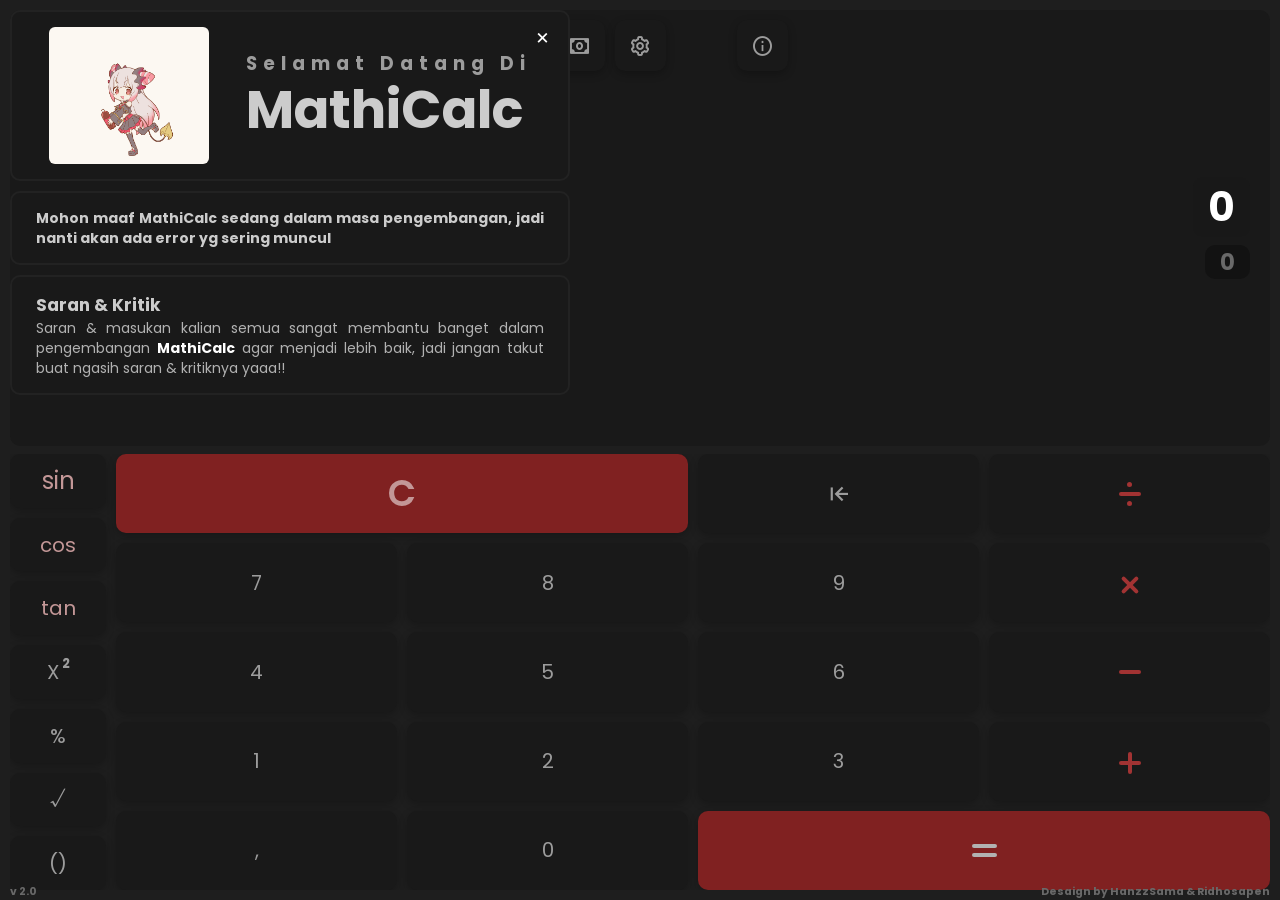
==== commit 8e3a1855: "Update 2.2 Perubahan code struktur" ====
--- a/index.html
+++ b/index.html
@@ -272,6 +272,11 @@
                   <main class="history-progres">
                     <section class="wrapper-progres">
                       <div class="progres">
+                        <h4>MathiCalc 2.2</h4>
+                        <p>Penambahan operator matematika <strong>Trigonometri, Akar, Kuadrat, Persen</strong></p>
+                        <p>Perbaikan buka kurung dan tutup kurung</p>
+                      </div>
+                      <div class="progres">
                         <h4>MathiCalc 2.1</h4>
                         <p>
                           Perbaikan sistem penampilkan walpaper (type = Video)
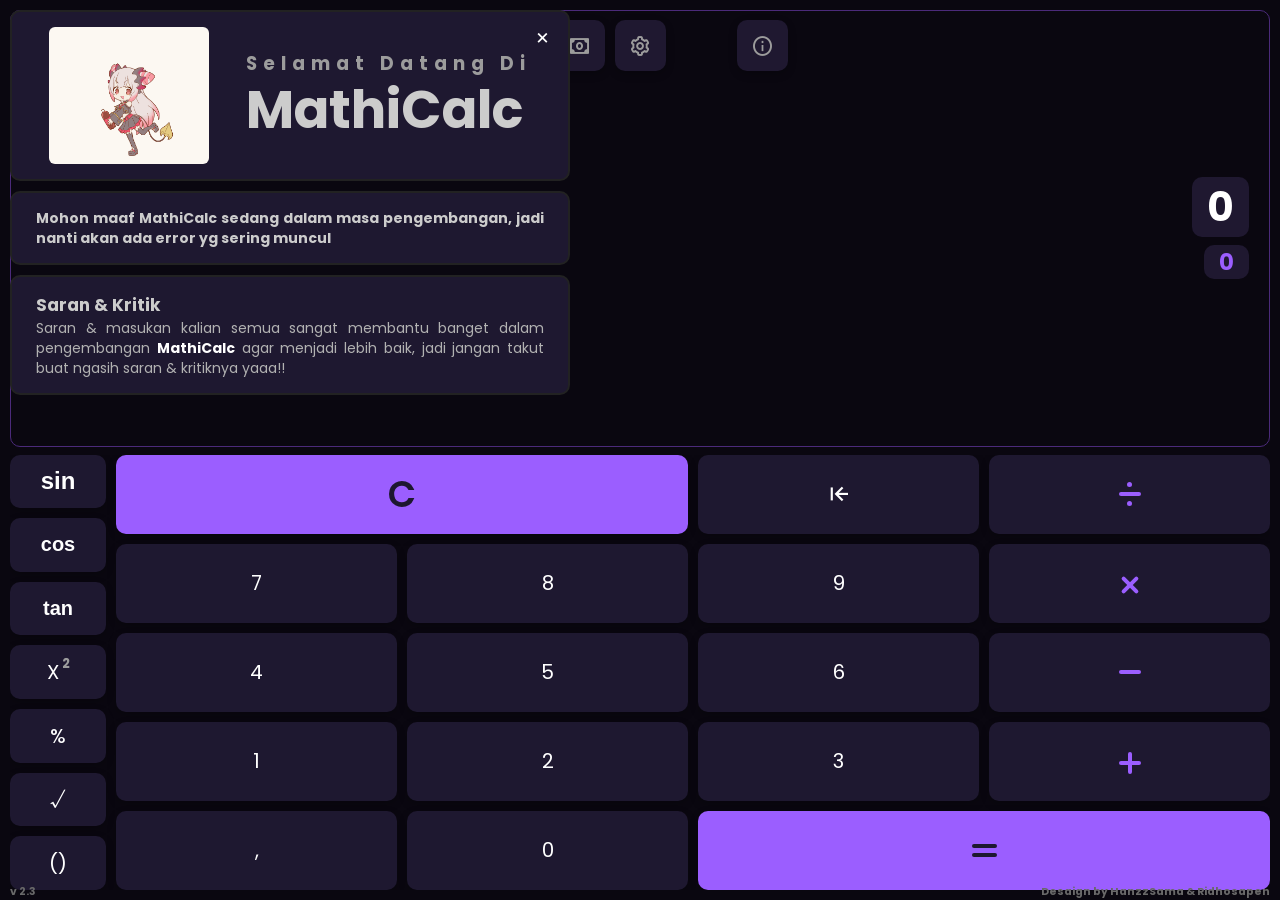
==== commit 7edd9490: "Push Ulang" ====
--- a/index.html
+++ b/index.html
@@ -272,6 +272,11 @@
                   <main class="history-progres">
                     <section class="wrapper-progres">
                       <div class="progres">
+                        <h4>MathiCalc 2.3</h4>
+                        <p>Pembaruan <strong>Tema dan Prwaranaan</strong></p>
+                        <p>Perbaikan sistem aritmatika <strong>MathiCalc 2.3</strong></p>
+                      </div>
+                      <div class="progres">
                         <h4>MathiCalc 2.2</h4>
                         <p>Penambahan operator matematika <strong>Trigonometri, Akar, Kuadrat, Persen</strong></p>
                         <p>Perbaikan buka kurung dan tutup kurung</p>
@@ -555,7 +560,7 @@
     </div>
     <span class="dev">
       <div class="versi">
-        <h6>v 2.0</h6>
+        <h6>v 2.3</h6>
       </div>
       <div class="use-dev">
         <h6>Desaign by HanzzSama & Ridhosapen</h6>
--- a/www/style/style.css
+++ b/www/style/style.css
@@ -21,23 +21,33 @@
 
 *::-webkit-scrollbar-thumb {
     border-radius: 10px;
-    background: var(--backgroun     d-color);
+    background: var(--background-color);
 }
 
 *::-webkit-scrollbar-track {
     background: transparent;
 }
 
-:root{
-    --dark-mode-item: #191919;
-    --dark-mode-bg: #121212;
-    --clr-ex-text: #b2b2b2;
-    --primary-color: #a23333;   /* default */
-    --secondary-color: #802121;
-    --accent-color: #c39797;
-    --background-color: #1e1e1e;
-    --text-color: #f5f5f5;
-    --font-size: 16px;
+:root {
+  --btn-color: #000;
+  --btn-dark: #222;
+  --txt-color: #222;
+  --txt-hover: #fff;
+  --txt-soft: #555;
+
+  --output-bg: #f1f1f1;
+  --nav-color: #ddd;
+
+  --box-color: #eee;
+  --box-hover: #e0e0e0;
+
+  --menu-color: #ddd;
+  --menu-box: #ccc;
+
+  --strip-color: #bbb;
+  --body-bg: #fff;
+
+  --font-size: 16px;
 }
 body{
     display: flex;
@@ -45,7 +55,7 @@
     align-items: center;
     margin: 15px;
     justify-content: center;
-    background-color: var(--background-color);
+    background: var(--body-bg);
 }
 /* ========================================= */
 /* =============== Container =============== */
@@ -75,7 +85,7 @@
     align-items: center;
     border-radius: 6px;
     justify-content: center;
-    background: var(--dark-mode-item);
+    background: var(--strip-color);
 }
 .slide.active i{
     transform: rotate(180deg);
@@ -122,7 +132,8 @@
 .wrapper-full-button .button:nth-child(1) div,
 .wrapper-full-button .button:nth-child(2) div,
 .wrapper-full-button .button:nth-child(3) div{
-    color: var(--accent-color);
+    color: var(--primary-color);
+    font-weight: 550;
 }
 .kuadrat h5{
     color: #9c9c9c;
@@ -132,39 +143,40 @@
 .button{
     display: flex;
     align-items: center;
-    justify-content: center;
+    justify-content: center;    
     height: 100%;
     width: 100%;
     user-select: none;
     border-radius: 10px;
-    background: var(--dark-mode-item);
+    background: var(--menu-box);
     box-shadow: rgba(0, 0, 0, 0.24) 0px 3px 8px;
     -webkit-tap-highlight-color: transparent;
     transition: transform 0.15s ease, background 0.15s ease;
     touch-action: manipulation;
 }
 .button:hover{
-    background: #2c2c2c;
-    transform: scale(1.05);
+    background: var(--btn-dark);
+    transform: scale(1.03);
 }
 .button:hover div{
-    color: #ffffff;
+    color: #fff;
     font-size:  1.96em;
+    font-weight: 450;
 }
 .button div{
-    color: #9c9c9c;
+    color: var(--text-color);
     font-size: 1.9em;
 }
 .button i{
-    color: #9c9c9c;
+    color: var(--text-color);
     font-size: 1.3em;   
 }
 .wrapper-button .button:nth-child(1){
     grid-column: span 2;
-    background: var(--secondary-color);
+    background: var(--btn-color);
 }
 .wrapper-button .button:nth-child(1) div{
-    color: var(--accent-color);
+    color: var(--menu-box);
     font-size: 34px;
     -webkit-text-stroke-width: 2px;
 }
@@ -181,7 +193,7 @@
     justify-content: center;
 }
 .pembagian div{
-    background: var(--primary-color);
+    background: var(--btn-color);
 }
 .pembagian div:nth-child(1),
 .pembagian div:nth-child(3){
@@ -197,7 +209,7 @@
     height: 6;
     border-radius: 10px;
     position: absolute;
-    background: var(--primary-color);
+    background: var(--btn-color);
 }
 .perkalian div:nth-child(1){
     transform: rotate(45deg);
@@ -209,7 +221,7 @@
     width: 31px;
     height: 6px;
     border-radius: 10px;
-    background: var(--primary-color);
+    background: var(--btn-color);
 }
 .penjumlahan{
     width: 31px;
@@ -219,14 +231,14 @@
     height: 6;
     border-radius: 10px;
     position: absolute;
-    background: var(--primary-color);
+    background: var(--btn-color);
 }
 .penjumlahan div:nth-child(2){
     transform: rotate(-90deg);
 }
 .button:nth-child(18){
     grid-column: span 2;
-    background: var(--secondary-color);
+    background: var(--btn-color);
 }
 .hasil{
     gap: 5px;
@@ -237,7 +249,7 @@
     width: 31px;
     height: 5px;
     border-radius: 10px;
-    background: var(--clr-ex-text);
+    background: var(--menu-box);
 }
 /* ============================================= */
 /* =============== Output New UI =============== */
@@ -250,7 +262,7 @@
     position: relative;
     overflow-x: hidden;
     border-radius: 10px;
-    background: #191919;
+    background: var(--background-color);
 }
 .main-newui.open{
     width: 100%;
@@ -375,6 +387,7 @@
 /* =============== Output math =============== */
 /* =========================================== */
 .main-output{
+    z-index: 2;
     display: flex;
     position: relative;
     justify-content: end;
@@ -384,8 +397,9 @@
     background-size: cover;
     background-repeat: no-repeat;
     /* background-image: url('../img/Mienar.gif'); */
-    background: var(--dark-mode-item);
-    border-radius: 10px;
+    background: var(--menu-box);
+    border-radius: 10px;
+    border: 1px solid var(--btn-dark);
 }
 .main-output.active{
     width: 0;
@@ -422,20 +436,21 @@
     justify-content: end;
 }
 .video-output{
-    z-index: 5;
+    z-index: -1;
     display: flex;
     align-items: center;
     height: 100%;
     width: 100%;
     border-radius: 10px;
     position: absolute;
-    background: #000;
+    background: var(--menu-box);
 }
 .video-output video{
     z-index: -1;
     width: 100%;
     height: 100%;
     border-radius: 11px;
+    background: var(--secondary-color);
 }
 #operation{
     word-break: break-all;
@@ -443,7 +458,7 @@
     white-space: normal;
     padding: 0 15px;
     border-radius: 10px;
-    background: #191919dc;
+    background: var(--box-color);
 }
 #result{
     word-break: break-all;
@@ -451,7 +466,8 @@
     white-space: normal;
     padding: 0 15px;
     border-radius: 10px;
-    background: #121212;
+    color: var(--btn-color);
+    background: var(--box-color);
 }
 #result.final {
     font-size: 2.5em;   /* jadi lebih besar saat final */
@@ -483,7 +499,7 @@
     /* display: none; */
     /* transform: translateY(20px); */
     transition: all 0.4s ease;
-    background: var(--dark-mode-item);
+    background: var(--strip-color); 
     border-radius: 10px;
     overflow-x: hidden;
 }
@@ -535,7 +551,7 @@
     white-space: nowrap;
     display: flex;
     justify-content: space-between;
-    background: var(--dark-mode-bg);
+    background: var(--primary-color);
 }
 .history ul>button{
     padding: 10px 20px;
@@ -587,7 +603,7 @@
     display: flex;
     margin-top: 20px;
     border-radius: 6px;
-    background: #202020;
+    background: var(--menu-box);
 }
 .set-menu>div{
     width: 100%;
@@ -602,13 +618,14 @@
 }
 .wrapper-theme{
     margin-top: 15px;
-    display: flex;
-    justify-content: center;
+    display: grid;
+    flex-wrap: wrap;
     gap: 10px;
+    grid-template-columns: repeat(auto-fill, minmax(50px, 1fr));
 }
 .theme-color{
     width: 100%;
-    max-width: 50px;
+    /* max-width: 50px; */
     display: flex;
     height: auto;
     border-radius: 50%;
@@ -640,10 +657,50 @@
 .preview-txt{
     margin-top: 15px;
 }
-.preview-theme{
-    margin-top: 10px;
-    display: flex;
-    gap: 1px;
+.theme-preview {
+    margin-top: 15px;
+    padding: 10px;
+    display: flex;
+    align-items: center;
+    gap: 10px;
+    background: var(--body-bg);
+    border-radius: 10px;
+    border: 1px solid var(--strip-color);
+}
+.preview-theme {
+    gap: 10px;
+    width: 100%;
+    /* background: red; */
+    display: grid;
+    grid-template-columns: repeat(auto-fill, minmax(30px, 1fr));
+}
+
+.preview-theme .pv {
+    width: auto;
+    height: 32px;
+    border-radius: 8px;
+    border: 1px solid #ffffff30;
+}
+.auto-wrapper{
+    width: 100%;
+    display: flex;
+    justify-content: center;
+    align-items: center;
+    /* background: red; */
+    border-radius: 20px;
+    border: 1px solid #9c9c9c;
+}
+.auto-icon{
+    font-size: 31px;
+}
+.auto-icon.rotate {
+  display: inline-block;
+  animation: spin 2s linear infinite;
+}
+
+@keyframes spin {
+  0%   { transform: rotate(0deg); }
+  100% { transform: rotate(360deg); }
 }
 .container-about{
     /* background: blue; */
@@ -664,12 +721,12 @@
     padding: 8px 20px;
     border-radius: 6px;
     border: none;
-    background: var(--dark-mode-bg);
+    background: var(--strip-color);
     text-transform: capitalize;
     font-size: 14px;
     color: #b2b2b2;
 }
-.font-size-option.active { background: var(--accent-color); color: #000; font-weight: bold; }
+.font-size-option.active { background: var(--menu-color); color: var(--txt-color); font-weight: bold; }
 .main-input-wlpr{
     margin-top: 1em;
     display: flex;
@@ -685,7 +742,7 @@
     align-items: center;
     justify-content: center;
     border-radius: 8px;
-    background: #191919;
+    background: var(--strip-color);
     min-height: 10em;
 }
 .page-upload.active {
@@ -703,7 +760,7 @@
     right: 0;
     z-index: 4;
     padding: 9px;
-    background: #191919;
+    background: var(--menu-box);
     border-radius: 6px;
     position: absolute;
 }
@@ -767,7 +824,7 @@
     margin-top: 15px;
     align-items: center;
     border-radius: 6px;
-    background: #121212;
+    background: var(--strip-color);
     justify-content: space-between;
 }
 .input-yt{
@@ -793,7 +850,7 @@
     outline: none;
     padding: 10px 20px;
     border-radius: 6px;
-    background: #121212;
+    background: var(--strip-color);
     border: none;
 }
 .wrapper-newui h5{
@@ -869,19 +926,19 @@
     flex-direction: column;
 }
 .nav .icon.active {
-  color: #fff;
-  background: #333;
-  border-radius: 8px;
+    color: #fff;
+    background: var(--strip-color);
+    border-radius: 8px;
 }
 .icon{
     cursor: pointer;
     display: flex;
     border-radius: 10px;
-    background: var(--dark-mode-item);
+    background: var(--box-color);
     box-shadow: rgba(0, 0, 0, 0.24) 0px 3px 8px;
 }
 .icon:hover{
-    background: #2c2c2c;
+    background: var(--strip-color);
     transform: scale(1.1);
 }
 .icon:hover i{
@@ -938,7 +995,7 @@
     display: flex;
     border: 2px solid #222;
     border-radius: 10px;
-    background: #191919;
+    background: var(--menu-box);
     opacity: 0;
     transform: translateX(-100%);
     transition: transform 0.6s ease, opacity 0.6s ease;
@@ -1118,7 +1175,7 @@
     }
     .button:nth-child(18){
         grid-column: span 2;
-        background: var(--secondary-color);
+        background: var(--btn-color);
     }
     .hasil>div{
         width: 25px;
@@ -1148,7 +1205,7 @@
     }
     .button:hover{
         transform: scale(1);
-        background: var(--dark-mode-item);
+        background: var(--menu-box);
     }
     .button:hover div{
         color: #9c9c9c;
@@ -1171,10 +1228,11 @@
         width: 100%;
     }
     .theme-color main{
-        max-height: 35px;
+        max-height: 65px;
     }
     .theme-color main div:nth-child(1){
-        max-height: 19px;
+        max-height: 23px;
+        border-radius: 0 0 170px 170px;
     }
     #uitxt{
         font-size: 12px;
@@ -1235,7 +1293,7 @@
     appearance: none;
     -webkit-appearance: none;
     -moz-appearance: none;
-    background: var(--dark-mode-bg);
+    background: var(--strip-color);
 }
 select {
     background-image:
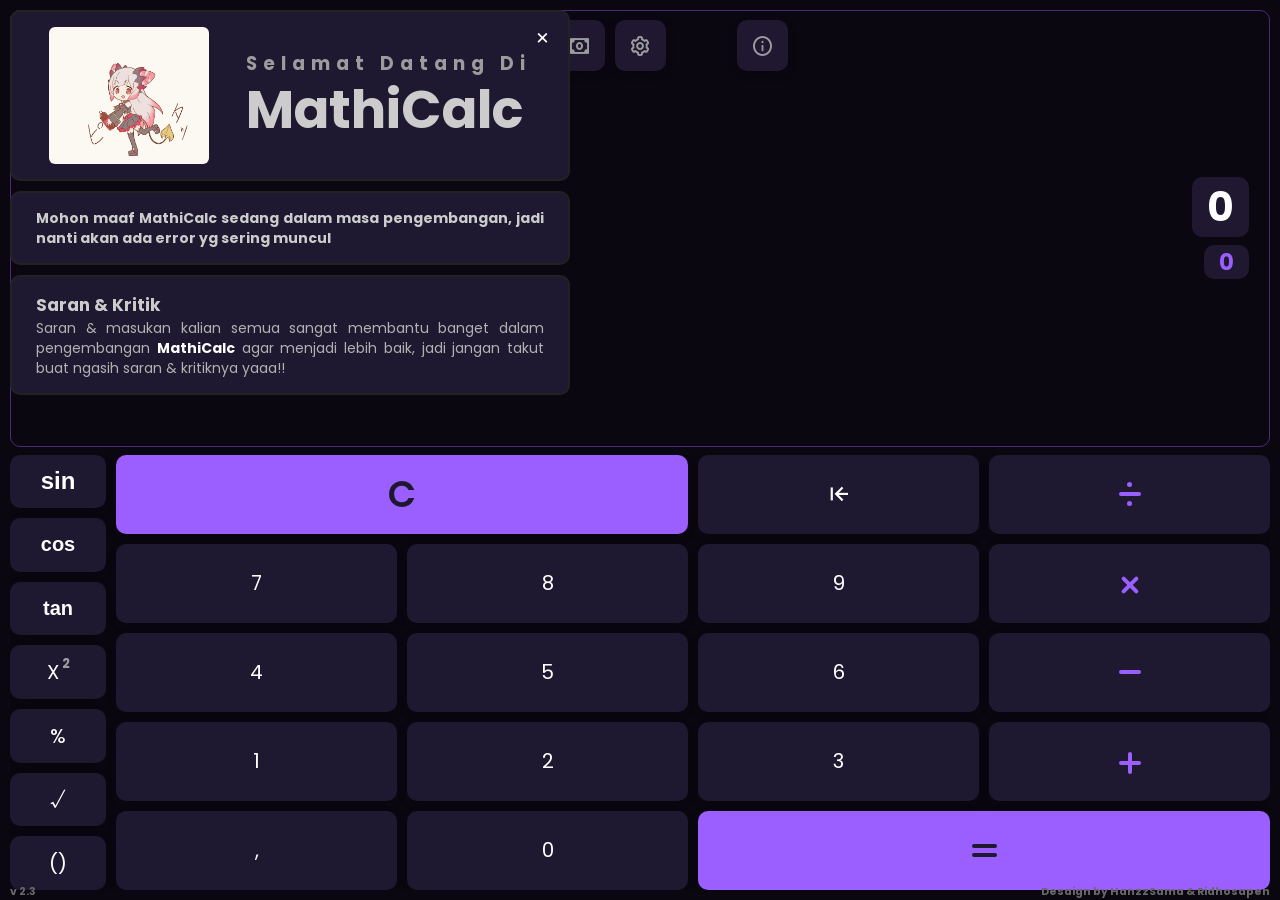
==== commit c7ef8ae5: "Pembaruan UI Bot" ====
--- a/index.html
+++ b/index.html
@@ -263,7 +263,7 @@
                   <p>
                     Nantikan <strong>update terbaru</strong> dari kami dengan
                     fitur-fitur yg lebih banyak dan perbaikan bug yg akan kami
-                    selesaikan.
+                    selesaikan. 
                   </p>
                   <p>
                     Saran & masukan dari kalian sangat membantu meningkatkan
--- a/www/style/style.css
+++ b/www/style/style.css
@@ -262,7 +262,7 @@
     position: relative;
     overflow-x: hidden;
     border-radius: 10px;
-    background: var(--background-color);
+    background: var(--menu-color);
 }
 .main-newui.open{
     width: 100%;
@@ -296,7 +296,7 @@
     color: #ccc;
 }
 .head-tittle strong{
-    color: var(--accent-color);
+    color: var(--btn-dark);
 }
 .chat-box{
     height: 100%;
@@ -316,18 +316,25 @@
 .username h3{
     font-size: 16px;
     text-transform: capitalize;
-    color: var(--primary-color);
+    color: var(--btn-dark);
 }
 .chat.user .username h3{
     text-align: end;
-    color: var(--accent-color);
-}
-.chat-text{
+    color: var(--btn-color);
+}
+.chat.user .chat-text{
     display: flex;
     max-width: 40em;
     margin-top: 6px;
     border-radius: 6px;
-    background: var(--secondary-color);
+    background: var(--btn-dark);
+}
+.chat-text{
+    display: flex;
+    max-width: 40em;
+    margin-top: 6px;
+    border-radius: 6px;
+    background: var(--menu-box);
 }
 .chat-text p{
     margin: 8px 15px;
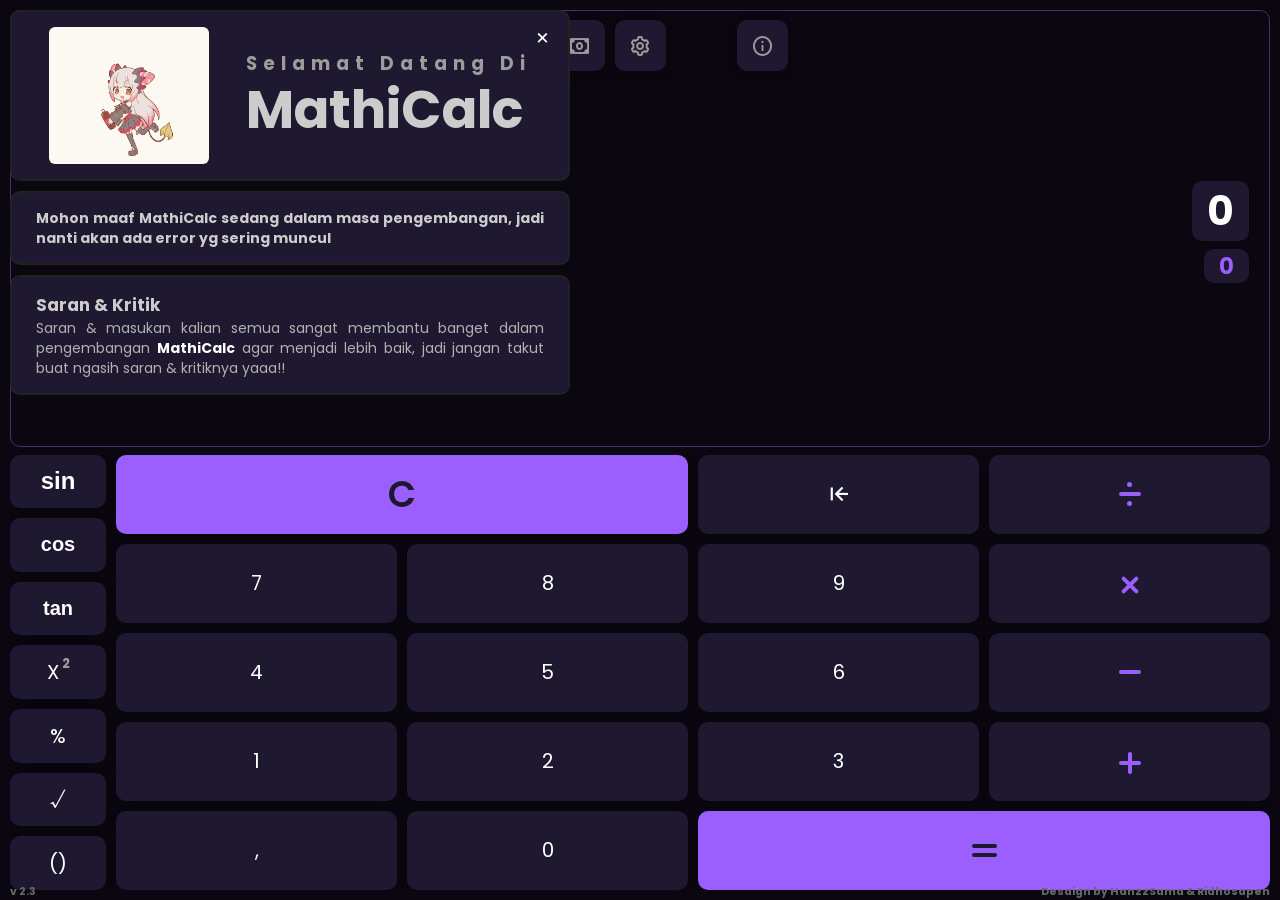
==== commit d9e40a15: "Update Error = Tak terdifinisi" ====
--- a/index.html
+++ b/index.html
@@ -263,7 +263,7 @@
                   <p>
                     Nantikan <strong>update terbaru</strong> dari kami dengan
                     fitur-fitur yg lebih banyak dan perbaikan bug yg akan kami
-                    selesaikan. 
+                    selesaikan.
                   </p>
                   <p>
                     Saran & masukan dari kalian sangat membantu meningkatkan
@@ -274,11 +274,17 @@
                       <div class="progres">
                         <h4>MathiCalc 2.3</h4>
                         <p>Pembaruan <strong>Tema dan Prwaranaan</strong></p>
-                        <p>Perbaikan sistem aritmatika <strong>MathiCalc 2.3</strong></p>
+                        <p>
+                          Perbaikan sistem aritmatika
+                          <strong>MathiCalc 2.3</strong>
+                        </p>
                       </div>
                       <div class="progres">
                         <h4>MathiCalc 2.2</h4>
-                        <p>Penambahan operator matematika <strong>Trigonometri, Akar, Kuadrat, Persen</strong></p>
+                        <p>
+                          Penambahan operator matematika
+                          <strong>Trigonometri, Akar, Kuadrat, Persen</strong>
+                        </p>
                         <p>Perbaikan buka kurung dan tutup kurung</p>
                       </div>
                       <div class="progres">
@@ -450,7 +456,9 @@
       </main>
       <header class="content main-output" id="main-output">
         <div class="wrapper-output">
-          <h2 id="operation">0</h2>
+          <div>
+            <h2 id="operation">0</h2>
+          </div>
           <div>
             <h6 id="result">0</h6>
           </div>
--- a/www/style/style.css
+++ b/www/style/style.css
@@ -429,6 +429,7 @@
     position: relative;
     z-index: 6;
     display: flex;
+    justify-content: end;
     /* word-break: break-all; */
     /* overflow-wrap: anywhere; */
     /* white-space: normal; */
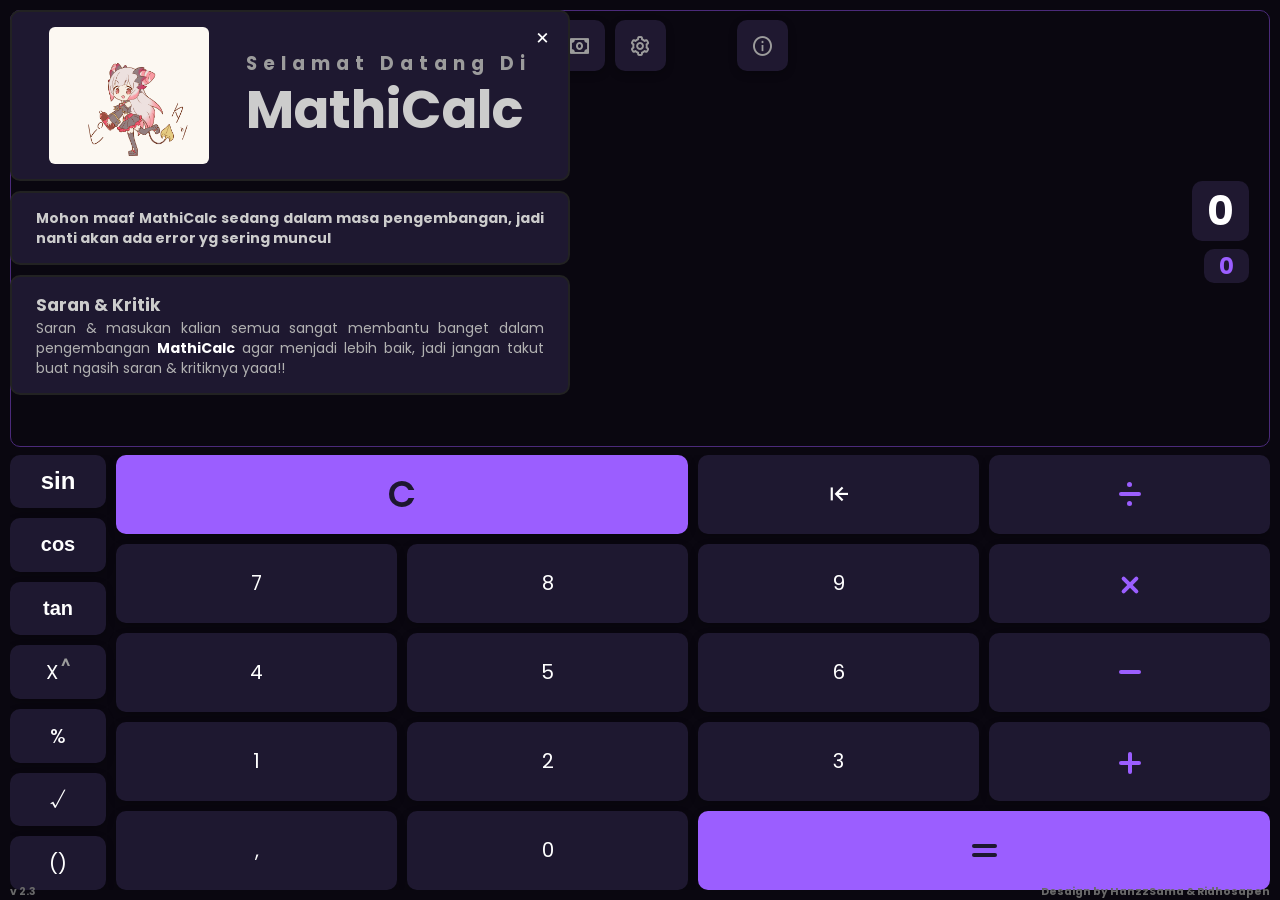
==== commit 93136414: "Update MathiCalc v2.4 perbaikan MathiCalc Chat" ====
--- a/index.html
+++ b/index.html
@@ -479,9 +479,9 @@
           <figure class="button" data-value="tan">
             <div>tan</div>
           </figure>
-          <figure class="button kuadrat" data-value="²">
+          <figure class="button kuadrat" data-value="^">
             <div>X</div>
-            <h5>2</h5>
+            <h5>^</h5>
           </figure>
           <figure class="button" data-value="%">
             <div>%</div>
--- a/www/style/style.css
+++ b/www/style/style.css
@@ -7,12 +7,12 @@
     box-sizing: border-box;
     transition: all .3s;
     font-family: "Poppins", sans-serif;
-    -webkit-user-select: none; /* Chrome, Safari, iOS */
-    -moz-user-select: none;    /* Firefox */
-    -ms-user-select: none;     /* IE/Edge legacy */
-    user-select: none;         /* standar */
-    -webkit-touch-callout: none; /* matikan menu tekan lama di iOS */
-    -webkit-tap-highlight-color: transparent;
+    /* -webkit-user-select: none;
+    -moz-user-select: none;
+    -ms-user-select: none;
+    user-select: none;
+    -webkit-touch-callout: none;
+    -webkit-tap-highlight-color: transparent; */
 }
 *::-webkit-scrollbar {
     width: 5px;
@@ -404,7 +404,7 @@
     background-size: cover;
     background-repeat: no-repeat;
     /* background-image: url('../img/Mienar.gif'); */
-    background: var(--menu-box);
+    /* background: var(--menu-box); */
     border-radius: 10px;
     border: 1px solid var(--btn-dark);
 }
@@ -426,9 +426,9 @@
     /* background: red; */
 }
 .wrapper-output{
+    z-index: 10;
+    display: flex;
     position: relative;
-    z-index: 6;
-    display: flex;
     justify-content: end;
     /* word-break: break-all; */
     /* overflow-wrap: anywhere; */
@@ -444,8 +444,9 @@
     justify-content: end;
 }
 .video-output{
-    z-index: -1;
-    display: flex;
+    display: none;
+    z-index: -10;
+    /* display: flex; */
     align-items: center;
     height: 100%;
     width: 100%;
@@ -454,7 +455,7 @@
     background: var(--menu-box);
 }
 .video-output video{
-    z-index: -1;
+    z-index: -10;
     width: 100%;
     height: 100%;
     border-radius: 11px;
